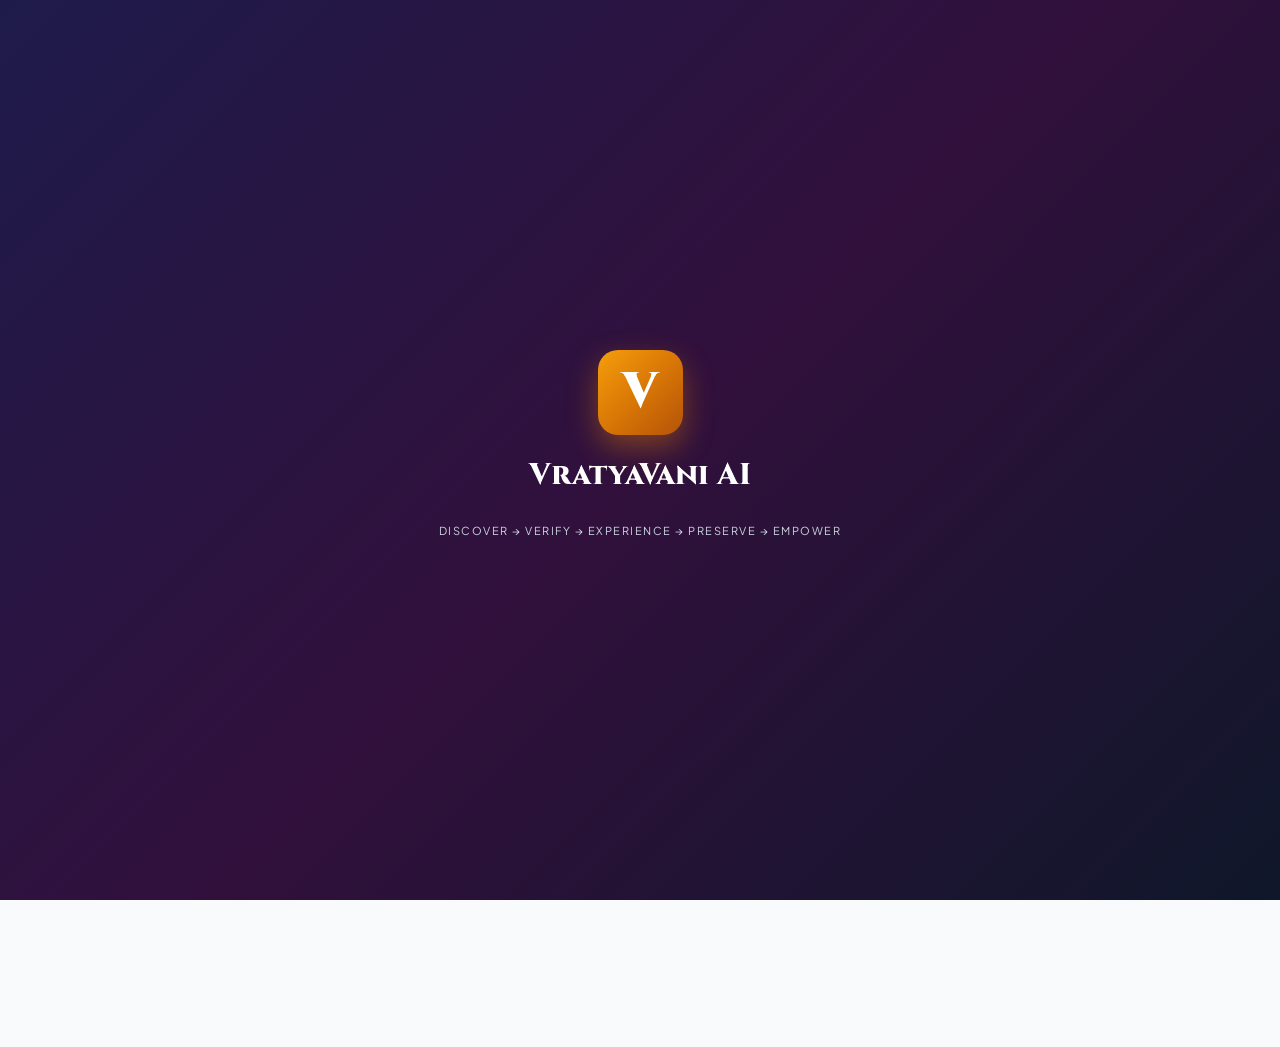
==== index.html @ c72d5047 "Add files via upload" ====
<!DOCTYPE html>
<html lang="hi">
<head>
  <meta charset="UTF-8" />
  <meta name="viewport" content="width=device-width, initial-scale=1.0, maximum-scale=1.0, user-scalable=no" />
  <meta name="theme-color" content="#1e1b4b" />
  <title>VratyaVani AI | India's Community-Verified Immersive Heritage Network (SIH 26197)</title>
  
  <link rel="manifest" href="manifest.json" />
  <link rel="preconnect" href="https://fonts.googleapis.com">
  <link rel="preconnect" href="https://fonts.gstatic.com">
  <link href="https://fonts.googleapis.com/css2?family=Cinzel:wght@600;700;800;900&family=Plus+Jakarta+Sans:wght@400;500;600;700&display=swap" rel="stylesheet">
  <link rel="stylesheet" href="https://unpkg.com/leaflet@1.9.4/dist/leaflet.css" />
  <link rel="stylesheet" href="https://cdn.jsdelivr.net/npm/pannellum@2.5.6/build/pannellum.css"/>
  <link rel="stylesheet" href="style.css" />
</head>
<body onload="startAppFlow()">

  <!-- Modern Animated Splash Screen -->
  <div id="splashScreen" style="position: fixed; inset: 0; background: linear-gradient(135deg, #1e1b4b, #31103c, #0f172a); z-index: 99999; display: flex; flex-direction: column; align-items: center; justify-content: center; transition: opacity 0.8s ease, transform 0.8s ease;">
    <div style="position: relative; width: 85px; height: 85px; background: linear-gradient(135deg, #f59e0b, #d97706, #b45309); border-radius: 20px; display: flex; align-items: center; justify-content: center; box-shadow: 0 12px 30px rgba(217, 119, 6, 0.45);">
      <span style="font-size: 50px; font-weight: 900; color: #ffffff; font-family: 'Cinzel', serif;">V</span>
    </div>
    <h1 style="color: #ffffff; font-size: 30px; font-weight: 800; margin-top: 18px; font-family: 'Cinzel', serif;">
      VratyaVani AI
    </h1>
    <p style="color: #cbd5e1; font-size: 11px; letter-spacing: 1.5px; margin-top: 5px; text-transform: uppercase;">
      Discover → Verify → Experience → Preserve → Empower
    </p>
  </div>

  <!-- Territory & Persona Setup Modal -->
  <div id="locationModal" class="modal-backdrop">
    <div class="modal-box modal-box-animated" style="background:#1e1b4b; color:#fff; border:2px solid var(--accent-gold);">
      <div style="display:flex; justify-content:space-between; align-items:center; margin-bottom:4px;">
        <h3 style="font-family:'Cinzel',serif; color:var(--accent-gold); font-size:18px;">VratyaVani Network</h3>
        <span class="close-modal" onclick="closeLocationModal()" style="color:#cbd5e1; font-size:20px; cursor:pointer;">&times;</span>
      </div>
      <p style="font-size:11px; color:#cbd5e1; margin-bottom:12px;">क्षेत्र और अनुभव मोड (Persona Mode) चुनें</p>
      
      <div style="display:flex; flex-direction:column; gap:10px;">
        <div>
          <label style="font-size:11px; font-weight:700; color:#fed7aa;">State (राज्य)</label>
          <select id="selState" style="width:100%; padding:8px; border-radius:6px; background:#0f172a; color:#fff; border:1px solid #475569;" onchange="onStateSelectionChanged(this.value)"></select>
        </div>
        <div>
          <label style="font-size:11px; font-weight:700; color:#fed7aa;">District (ज़िला)</label>
          <input list="districtDatalist" id="selDistrictInput" placeholder="Muzaffarpur, Patna..." style="width:100%; padding:8px; border-radius:6px; background:#0f172a; color:#fff; border:1px solid #475569; font-size:11px;" />
          <datalist id="districtDatalist"></datalist>
        </div>
        <div>
          <label style="font-size:11px; font-weight:700; color:#fed7aa;">AI Story Mode / Persona (अनुभव मोड)</label>
          <select id="selPersona" style="width:100%; padding:8px; border-radius:6px; background:#0f172a; color:#fff; border:1px solid #475569;">
            <option value="tourist" selected>🧳 Tourist Mode (पर्यटक)</option>
            <option value="student">🎓 Student Mode (छात्र)</option>
            <option value="kids">👦 Kids Mode (बाल संस्करण)</option>
            <option value="researcher">📚 Researcher Mode (शोधकर्ता)</option>
            <option value="spiritual">🛕 Spiritual Context (आध्यात्मिक)</option>
          </select>
        </div>
        <div>
          <label style="font-size:11px; font-weight:700; color:#fed7aa;">Dialect / Language (बोली)</label>
          <select id="selLang" style="width:100%; padding:8px; border-radius:6px; background:#0f172a; color:#fff; border:1px solid #475569;">
            <option value="hi-IN" selected>हिंदी (Hindi)</option>
            <option value="en-IN">English</option>
            <option value="bho-IN">भोजपुरी (Bhojpuri)</option>
            <option value="mai-IN">मैथिली (Maithili)</option>
            <option value="pa-IN">ਪੰਜਾਬੀ (Punjabi)</option>
          </select>
        </div>
        <button type="button" onclick="confirmLocationSelection()" style="margin-top:6px; padding:10px; background:var(--accent-gold); color:#000; border:none; border-radius:6px; font-weight:800; font-size:13px; cursor:pointer;">
          Explore Verified Network ➔
        </button>
      </div>
    </div>
  </div>

  <!-- Navbar -->
  <header class="navbar">
    <div class="nav-brand">
      <div class="brand-logo-img">V</div>
      <div class="brand-text">
        <h1>VratyaVani <span>AI</span></h1>
        <p>Community-Verified Heritage Network</p>
      </div>
    </div>
    <div class="nav-controls">
      <button type="button" class="btn-reselect" onclick="openLocationModalDirect()">
        📍 <span id="navDistrictLabel">MUZAFFARPUR</span> • <span id="navLangLabel">HI</span>
      </button>
      <span id="networkStatusBadge" class="network-badge online">● Firebase Cloud Sync</span>
    </div>
  </header>

  <!-- Hero Banner -->
  <section class="hero-banner">
    <h2 id="heroTagline">पुरखों की थाती, डिजिटल वाणी की पाती</h2>
    <p id="heroSubTagline">India's Community-Verified Immersive Heritage & Preservation Network</p>
    <div class="hero-badges">
      <span>🛡️ Trust Engine</span>
      <span>🚨 Risk Radar</span>
      <span>🏛️ Heritage Clusters</span>
      <span>🛍️ Artisan Livelihood</span>
    </div>
    <div style="margin-top: 12px; display:flex; justify-content:center; gap:8px; flex-wrap:wrap;">
      <button type="button" onclick="openCitizenModal()" style="background:var(--accent-gold); color:#000; border:none; padding:7px 14px; border-radius:20px; font-weight:800; font-size:11px; cursor:pointer;">
        ➕ Submit Upcoming Heritage
      </button>
      <button type="button" onclick="openPassportModal()" style="background:#38bdf8; color:#000; border:none; padding:7px 14px; border-radius:20px; font-weight:800; font-size:11px; cursor:pointer;">
        🎨 Heritage Passport
      </button>
    </div>
  </section>

  <!-- Main Feed -->
  <main class="view-container" id="homeView">
    <div id="cardsGrid" class="cards-grid"></div>

    <div class="voice-console">
      <div class="console-title">
        <span id="audioConsoleTitle">🎙️ Multilingual AI Story Mode</span>
        <select id="langSelect" onchange="onConsoleLangChange(this.value)">
          <option value="hi-IN" selected>हिंदी (Hindi)</option>
          <option value="en-IN">English</option>
          <option value="bho-IN">भोजपुरी (Bhojpuri)</option>
          <option value="mai-IN">मैथिली (Maithili)</option>
          <option value="pa-IN">ਪੰਜਾਬੀ (Punjabi)</option>
        </select>
      </div>
      <div class="audio-now-playing" id="nowPlayingText">इतिहास या जीवंत संस्कृति सुनकर अनुभव करें...</div>
      <div class="audio-controls">
        <button type="button" id="playAudioBtn" onclick="togglePlayVoice()" disabled>▶ Play Narrative</button>
        <button type="button" onclick="showQrModal()">📲 Spot QR Guide</button>
      </div>
    </div>
  </main>

  <!-- Map View with Clusters -->
  <main class="view-container" id="mapView">
    <div class="map-header">
      <h3 id="mapSectionTitle">📍 Living Heritage Clusters & Circuit Map</h3>
      <span id="currentDistrictBadge">MUZAFFARPUR</span>
    </div>
    <div id="map"></div>
  </main>

  <!-- 360 Panorama Modal -->
  <div id="panoramaModal" class="modal-backdrop" onclick="if(event.target === this) closePanoramaModal()">
    <div class="modal-box modal-box-animated" style="background:#0f172a; color:#fff; max-width:750px;">
      <div style="display:flex; justify-content:space-between; align-items:center;">
        <h3 id="panoTitle" style="color:var(--accent-gold); font-size:16px;">WebXR 360° Immersive Tour</h3>
        <span class="close-modal" onclick="closePanoramaModal()" style="cursor:pointer; font-size:22px;">&times;</span>
      </div>
      <div id="panoramaContainer" style="width:100%; height:360px; border-radius:10px; margin-top:10px;"></div>
    </div>
  </div>

  <!-- Upcoming Heritage Submission Modal -->
  <div id="citizenModal" class="modal-backdrop" onclick="if(event.target === this) closeCitizenModal()">
    <div class="modal-box modal-box-animated" onclick="event.stopPropagation()" style="text-align:left; max-width:480px; background:#fff; color:#000;">
      <div style="display:flex; justify-content:space-between; align-items:center; margin-bottom:6px;">
        <h3 style="font-family:'Cinzel',serif; color:var(--primary-deep); font-size:16px;">🏛️ Submit Upcoming Heritage</h3>
        <span class="close-modal" onclick="closeCitizenModal()" style="cursor:pointer; font-size:22px;">&times;</span>
      </div>
      <p style="font-size:11px; color:#64748b; margin-bottom:10px;">Processed through VratyaVani Trust Engine (AI Validation & Metadata Check).</p>

      <form id="citizenForm" onsubmit="handleCitizenSubmit(event); return false;">
        <div style="display:flex; flex-direction:column; gap:8px;">
          <div>
            <label style="font-size:10px; font-weight:700;">District (ज़िला)</label>
            <input type="text" id="citDistrict" placeholder="Muzaffarpur" required style="width:100%; padding:7px; border:1px solid #cbd5e1; border-radius:5px; font-size:11px;" />
          </div>
          <div>
            <label style="font-size:10px; font-weight:700;">Village / Cluster Area</label>
            <input type="text" id="citVillage" placeholder="Purani Bazar" required style="width:100%; padding:7px; border:1px solid #cbd5e1; border-radius:5px; font-size:11px;" />
          </div>
          <div>
            <label style="font-size:10px; font-weight:700;">Heritage Name / Shrine</label>
            <input type="text" id="citTitle" placeholder="Durga Mandir" required style="width:100%; padding:7px; border:1px solid #cbd5e1; border-radius:5px; font-size:11px;" />
          </div>
          <div>
            <label style="font-size:10px; font-weight:700;">Living Culture / Ritual</label>
            <input type="text" id="citRitual" placeholder="Aarti & Annual Folk Tradition" required style="width:100%; padding:7px; border:1px solid #cbd5e1; border-radius:5px; font-size:11px;" />
          </div>
          <div>
            <label style="font-size:10px; font-weight:700;">Evidence Photo (Metadata Checked)</label>
            <input type="file" id="citPhotoInput" accept="image/*" onchange="previewCitizenImage(event)" style="width:100%; font-size:11px; margin-top:3px;" />
            <div id="citImagePreviewBox" style="display:none; margin-top:6px; text-align:center;">
              <img id="citPreviewImg" src="" style="max-height:100px; border-radius:5px;" />
            </div>
          </div>
          <div>
            <label style="font-size:10px; font-weight:700;">GPS Coordinates</label>
            <input type="text" id="citCoords" required value="26.1245, 85.3902" style="width:100%; padding:6px; border:1px solid #cbd5e1; border-radius:5px; font-size:11px;" />
          </div>
          <div>
            <label style="font-size:10px; font-weight:700;">Oral Narrative / Story</label>
            <textarea id="citStory" rows="2" required placeholder="Historical oral account..." style="width:100%; padding:7px; border:1px solid #cbd5e1; border-radius:5px; font-size:11px;"></textarea>
          </div>
          <button type="submit" style="margin-top:4px; padding:9px; background:var(--primary-deep); color:#fff; border:none; border-radius:6px; font-weight:700; font-size:12px; cursor:pointer;">
            Submit to Trust Engine
          </button>
        </div>
      </form>
    </div>
  </div>

  <!-- Heritage Passport Modal -->
  <div id="passportModal" class="modal-backdrop" onclick="if(event.target === this) closePassportModal()">
    <div class="modal-box modal-box-animated" onclick="event.stopPropagation()" style="text-align:center; max-width:400px; background:linear-gradient(135deg, #1e1b4b, #31103c); color:#fff;">
      <span class="close-modal" onclick="closePassportModal()" style="color:#fff; cursor:pointer; font-size:22px;">&times;</span>
      <h3 style="font-family:'Cinzel',serif; color:var(--accent-gold); font-size:18px;">🛂 MY HERITAGE PASSPORT</h3>
      <p style="font-size:11px; color:#cbd5e1; margin-bottom:15px;">Digital Explorer & Preservation Record</p>
      
      <div style="display:grid; grid-template-columns:1fr 1fr; gap:10px; margin-bottom:15px;">
        <div style="background:rgba(255,255,255,0.08); padding:10px; border-radius:8px;">
          <h4 style="font-size:20px; color:var(--accent-gold);">7</h4>
          <p style="font-size:10px; color:#cbd5e1;">Sites Explored</p>
        </div>
        <div style="background:rgba(255,255,255,0.08); padding:10px; border-radius:8px;">
          <h4 style="font-size:20px; color:#38bdf8;">4</h4>
          <p style="font-size:10px; color:#cbd5e1;">Traditions Heard</p>
        </div>
      </div>
      <div style="text-align:left; font-size:11px; background:rgba(0,0,0,0.3); padding:10px; border-radius:8px;">
        <p>🏆 <strong>Badges Earned:</strong></p>
        <p style="color:#fcd34d; margin-top:4px;">🏛️ Heritage Explorer • 🎨 Craft Discoverer • 🛡️ Trust Contributor</p>
      </div>
    </div>
  </div>

  <!-- Mobile Bottom Navigation Bar -->
  <nav class="bottom-app-bar">
    <div class="bottom-nav-item active" id="btnNavHome" onclick="switchMobileTab('home')">
      <span class="icon">🏛️</span><span>Home</span>
    </div>
    <div class="bottom-nav-item" id="btnNavMap" onclick="switchMobileTab('map')">
      <span class="icon">📍</span><span>Clusters</span>
    </div>
    <div class="bottom-nav-item" onclick="openLocationModalDirect()">
      <span class="icon">🌐</span><span>Territory</span>
    </div>
    <div class="bottom-nav-item" onclick="openLoginModal()">
      <span class="icon">⚙️</span><span>Admin</span>
    </div>
  </nav>

  <!-- Admin Login Modal -->
  <div id="loginModal" class="modal-backdrop" onclick="if(event.target === this) closeLoginModal()">
    <div class="modal-box" onclick="event.stopPropagation()" style="text-align: left; background:#fff; color:#000;">
      <span class="close-modal" onclick="closeLoginModal()" style="cursor:pointer; font-size:22px;">&times;</span>
      <h3 style="font-family:'Cinzel',serif; color:var(--primary-deep); margin-bottom: 4px;">Trust Engine Curation Gate</h3>
      <form id="adminLoginForm" onsubmit="handleAdminLogin(event); return false;">
        <div style="display:flex; flex-direction:column; gap:10px;">
          <div>
            <label style="font-size:11px; font-weight:700;">Admin ID</label>
            <input type="text" id="adminUserId" placeholder="admin" required style="width:100%; padding:8px; border:1px solid #cbd5e1; border-radius:6px;" />
          </div>
          <div>
            <label style="font-size:11px; font-weight:700;">Password</label>
            <input type="password" id="adminPassword" placeholder="Admin@2026" required style="width:100%; padding:8px; border:1px solid #cbd5e1; border-radius:6px;" />
          </div>
          <button type="submit" style="margin-top:6px; padding:10px; background:var(--primary-deep); color:#fff; border:none; border-radius:6px; font-weight:700; cursor:pointer;">
            Access Curation Desk
          </button>
        </div>
      </form>
    </div>
  </div>

  <!-- Admin Approval Desk -->
  <div id="adminPanelModal" class="modal-backdrop" onclick="if(event.target === this) closeAdminPanelModal()">
    <div class="modal-box" onclick="event.stopPropagation()" style="text-align: left; max-width: 650px; background:#fff; color:#000;">
      <div style="display:flex; justify-content:space-between; align-items:center; border-bottom:1px solid #cbd5e1; padding-bottom:8px; margin-bottom:12px;">
        <h3 style="font-family:'Cinzel',serif; color:var(--primary-deep); margin:0;">🛡️ VratyaVani Trust & Curation Desk</h3>
        <button type="button" onclick="logoutAdmin()" style="background:#fee2e2; color:#991b1b; border:none; padding:4px 8px; border-radius:4px; font-weight:bold; cursor:pointer;">Logout</button>
      </div>

      <h4 style="font-size:12px; color:#c2410c; margin-bottom:6px;">📥 Pending Community Submissions (Trust Engine Queue)</h4>
      <div style="max-height:180px; overflow-y:auto; border:1px solid #cbd5e1; border-radius:6px; margin-bottom:15px;">
        <table style="width:100%; border-collapse:collapse; font-size:11px;">
          <thead>
            <tr style="background:#fef2f2; text-align:left;">
              <th style="padding:6px; border:1px solid #e2e8f0;">Title</th>
              <th style="padding:6px; border:1px solid #e2e8f0;">District</th>
              <th style="padding:6px; border:1px solid #e2e8f0;">AI Validation</th>
              <th style="padding:6px; border:1px solid #e2e8f0;">Action</th>
            </tr>
          </thead>
          <tbody id="pendingCitizenTableBody">
            <tr><td colspan="4" style="padding:8px; text-align:center; color:#64748b;">No pending submissions.</td></tr>
          </tbody>
        </table>
      </div>
    </div>
  </div>

  <script src="https://unpkg.com/leaflet@1.9.4/dist/leaflet.js"></script>
  <script src="https://cdn.jsdelivr.net/npm/pannellum@2.5.6/build/pannellum.js"></script>
  <script src="data.js"></script>
  <script type="module" src="app.js"></script>
</body>
</html>
---- style.css ----
:root {
  --primary-deep: #1e1b4b;
  --accent-gold: #d97706;
  --accent-terracotta: #c2410c;
  --bg-sand: #f8fafc;
  --card-bg: #ffffff;
  --text-main: #0f172a;
  --text-muted: #64748b;
  --border-color: #e2e8f0;
}

html, body {
  width: 100%;
  max-width: 100vw;
  overflow-x: hidden;
  margin: 0;
  padding: 0;
  box-sizing: border-box;
}

*, *:before, *:after { box-sizing: inherit; }

body {
  font-family: 'Plus Jakarta Sans', sans-serif;
  background-color: var(--bg-sand);
  color: var(--text-main);
  line-height: 1.5;
  padding-bottom: 65px;
}

/* Splash Screen & Cinematic Intro */
#splashScreen {
  position: fixed;
  top: 0; left: 0;
  width: 100%; height: 100%;
  background: radial-gradient(circle at center, #2e1065, #0f172a);
  z-index: 10000;
  display: flex;
  flex-direction: column;
  justify-content: center;
  align-items: center;
  color: #fff;
  transition: all 0.7s cubic-bezier(0.4, 0, 0.2, 1);
}

.splash-logo-anim {
  width: 80px;
  height: 80px;
  border-radius: 22px;
  background: linear-gradient(135deg, #d97706, #c2410c);
  display: flex;
  align-items: center;
  justify-content: center;
  font-size: 40px;
  box-shadow: 0 0 35px rgba(217, 119, 6, 0.7);
  animation: logoIntro 1.2s ease-out forwards;
}

.splash-title-anim {
  font-family: 'Cinzel', serif;
  font-size: 26px;
  margin-top: 18px;
  letter-spacing: 2px;
  animation: textFadeUp 1s ease-out 0.3s backwards;
}

.splash-sub-anim {
  font-size: 11px;
  color: #fed7aa;
  letter-spacing: 2px;
  text-transform: uppercase;
  animation: textFadeUp 1s ease-out 0.5s backwards;
}

@keyframes logoIntro {
  0% { transform: scale(0.4) rotate(-15deg); opacity: 0; }
  70% { transform: scale(1.1) rotate(5deg); opacity: 1; }
  100% { transform: scale(1) rotate(0deg); opacity: 1; }
}

@keyframes textFadeUp {
  0% { transform: translateY(18px); opacity: 0; }
  100% { transform: translateY(0); opacity: 1; }
}

.modal-box-animated {
  animation: modalPop 0.4s cubic-bezier(0.16, 1, 0.3, 1) forwards;
}

@keyframes modalPop {
  0% { transform: scale(0.85); opacity: 0; }
  100% { transform: scale(1); opacity: 1; }
}

/* Navbar */
.navbar {
  display: flex;
  justify-content: space-between;
  align-items: center;
  padding: 8px 12px;
  background-color: var(--primary-deep);
  color: #fff;
  border-bottom: 3px solid var(--accent-gold);
  position: sticky;
  top: 0;
  z-index: 1000;
  width: 100%;
}

.nav-brand {
  display: flex;
  align-items: center;
  gap: 8px;
}

.brand-logo-img {
  width: 32px; height: 32px;
  border-radius: 8px;
  background: var(--accent-gold);
  display: flex;
  align-items: center;
  justify-content: center;
  font-weight: 800;
  font-size: 16px;
  color: #000;
}

.brand-text h1 {
  font-family: 'Cinzel', serif;
  font-size: 16px;
}
.brand-text h1 span { color: var(--accent-gold); }
.brand-text p {
  font-size: 8px;
  color: #cbd5e1;
  letter-spacing: 0.5px;
  text-transform: uppercase;
}

.nav-controls {
  display: flex;
  align-items: center;
  gap: 6px;
}

.btn-reselect {
  background: rgba(217, 119, 6, 0.18);
  color: var(--accent-gold);
  border: 1px solid var(--accent-gold);
  padding: 4px 8px;
  border-radius: 6px;
  font-size: 11px;
  font-weight: 700;
  cursor: pointer;
  white-space: nowrap;
}

.network-badge {
  font-size: 9px;
  font-weight: 700;
  padding: 3px 6px;
  border-radius: 20px;
}
.network-badge.online { background: #dcfce7; color: #15803d; }
.network-badge.offline { background: #fee2e2; color: #b91c1c; }

/* Hero Banner */
.hero-banner {
  background: linear-gradient(135deg, rgba(30, 27, 75, 0.96), rgba(194, 65, 12, 0.88)), url('https://images.unsplash.com/photo-1600100397608-f010e42e4e13?auto=format&fit=crop&w=1200&q=80') center/cover;
  color: #fff;
  padding: 18px 14px;
  text-align: center;
  width: 100%;
}
.hero-banner h2 { font-family: 'Cinzel', serif; font-size: 20px; margin-bottom: 4px; }
.hero-banner p { font-size: 11px; color: #fed7aa; }
.hero-badges {
  display: flex;
  justify-content: center;
  gap: 6px;
  margin-top: 8px;
  flex-wrap: wrap;
}
.hero-badges span {
  background: rgba(255, 255, 255, 0.14);
  backdrop-filter: blur(4px);
  padding: 2px 8px;
  border-radius: 16px;
  font-size: 9px;
}

/* App View Containers */
.view-container {
  width: 100%;
  max-width: 1100px;
  margin: 0 auto;
  padding: 12px;
}

/* State Cultural Background Wallpaper */
#homeView {
  position: relative;
  min-height: 80vh;
  border-radius: 14px;
  overflow: hidden;
}

#homeView::before {
  content: "";
  position: fixed;
  top: 0; left: 0; right: 0; bottom: 0;
  background-size: cover;
  background-position: center;
  background-repeat: no-repeat;
  opacity: 0.08;
  pointer-events: none;
  z-index: 0;
  transition: background-image 0.8s ease-in-out;
}

.cards-grid, .voice-console {
  position: relative;
  z-index: 1;
}

.cards-grid {
  display: grid;
  grid-template-columns: 1fr;
  gap: 14px;
}
@media (min-width: 640px) {
  .cards-grid { grid-template-columns: repeat(auto-fill, minmax(280px, 1fr)); }
}

/* Unified Card Styling */
.unified-card {
  background: #ffffff;
  border-radius: 12px;
  overflow: hidden;
  border: 1px solid var(--border-color);
  box-shadow: 0 3px 10px rgba(0,0,0,0.04);
  display: flex;
  flex-direction: column;
}

.card-image-wrap {
  position: relative;
  width: 100%;
  height: 200px;
}
.heritage-card-img {
  width: 100%;
  height: 100%;
  object-fit: cover;
  background-color: #cbd5e1;
}
.btn-view360-badge {
  position: absolute;
  top: 10px; right: 10px;
  background: rgba(15, 23, 42, 0.88);
  color: var(--accent-gold);
  border: 1px solid var(--accent-gold);
  padding: 4px 10px;
  border-radius: 20px;
  font-size: 11px;
  font-weight: 800;
  text-decoration: none;
  backdrop-filter: blur(4px);
  display: inline-flex;
  align-items: center;
  gap: 4px;
  box-shadow: 0 2px 8px rgba(0,0,0,0.3);
}

.card-dual-content {
  padding: 14px;
  display: flex;
  flex-direction: column;
  gap: 8px;
}

.heritage-block {
  border-left: 3px solid var(--primary-deep);
  padding-left: 10px;
  font-size: 12px;
  color: #334155;
}
.culture-block {
  border-left: 3px solid #c026d3;
  background: #fdf4ff;
  padding: 8px 10px;
  border-radius: 0 6px 6px 0;
  font-size: 11px;
  color: #701a75;
  line-height: 1.4;
}

.risk-badge {
  font-size: 9px;
  font-weight: 800;
  padding: 2px 6px;
  border-radius: 4px;
  text-transform: uppercase;
}
.risk-high { background: #fee2e2; color: #991b1b; border: 1px solid #f87171; }
.risk-mod { background: #fef3c7; color: #92400e; border: 1px solid #fde047; }

.dual-audio-btns {
  display: grid;
  grid-template-columns: 1fr 1fr;
  gap: 6px;
  margin-top: 4px;
}
.btn-audio-pill {
  padding: 6px 8px;
  border-radius: 6px;
  font-size: 11px;
  font-weight: 700;
  cursor: pointer;
  border: none;
  display: inline-flex;
  align-items: center;
  justify-content: center;
  gap: 4px;
}
.btn-audio-hist { background: #fef3c7; color: #92400e; }
.btn-audio-cult { background: #fae8ff; color: #86198f; }

.card-actions { display: flex; gap: 6px; }
.btn-sm {
  flex: 1;
  padding: 8px 6px;
  border-radius: 6px;
  font-size: 11px;
  font-weight: 700;
  cursor: pointer;
  text-align: center;
  border: none;
  text-decoration: none;
  display: inline-flex;
  align-items: center;
  justify-content: center;
  gap: 4px;
}
.btn-locate { background: #e0e7ff; color: #3730a3; }
.btn-artisan-wa { background: #dcfce7; color: #166534; }

/* Map View */
#mapView { display: none; }
.map-header {
  display: flex;
  justify-content: space-between;
  align-items: center;
  margin-bottom: 8px;
}
.map-header h3 { font-size: 14px; font-weight: 700; }
#currentDistrictBadge {
  background: var(--accent-terracotta);
  color: #fff;
  font-size: 10px;
  padding: 3px 8px;
  border-radius: 4px;
}

#map {
  width: 100%;
  height: 380px;
  border-radius: 12px;
  border: 1px solid var(--border-color);
  background: #e2e8f0;
}

.btn-gmaps-direct {
  display: block;
  margin-top: 10px;
  background: #1e1b4b;
  color: #fff;
  text-align: center;
  padding: 10px;
  border-radius: 8px;
  text-decoration: none;
  font-weight: 700;
  font-size: 12px;
  border: 1px solid var(--accent-gold);
}

/* Audio Console */
.voice-console {
  background: #ffffff;
  border-radius: 12px;
  padding: 12px;
  border: 1px solid var(--border-color);
  box-shadow: 0 4px 12px rgba(0,0,0,0.04);
  margin-top: 12px;
}
.console-title {
  display: flex;
  justify-content: space-between;
  align-items: center;
  margin-bottom: 8px;
}
.console-title span { font-weight: 700; font-size: 12px; }
.console-title select {
  font-size: 10px;
  padding: 3px 6px;
  border-radius: 4px;
  border: 1px solid var(--border-color);
}
.audio-now-playing {
  background: #f8fafc;
  border: 1px dashed var(--border-color);
  border-radius: 6px;
  padding: 8px;
  font-size: 11px;
  color: var(--text-muted);
  min-height: 44px;
  margin-bottom: 8px;
}
.audio-controls { display: flex; gap: 6px; }
.audio-controls button {
  flex: 1;
  padding: 8px;
  border-radius: 6px;
  border: none;
  font-size: 11px;
  font-weight: 700;
  cursor: pointer;
}
#playAudioBtn { background: var(--accent-gold); color: #000; }
#playAudioBtn:disabled { background: #e2e8f0; color: #94a3b8; cursor: not-allowed; }
#qrGuideBtn { background: #f1f5f9; color: var(--text-main); border: 1px solid var(--border-color); }

/* Bottom Nav Bar */
.bottom-app-bar {
  position: fixed;
  bottom: 0; left: 0;
  width: 100%;
  height: 54px;
  background: var(--primary-deep);
  border-top: 2px solid var(--accent-gold);
  z-index: 5000;
  display: flex;
  justify-content: space-around;
  align-items: center;
}
.bottom-nav-item {
  color: #cbd5e1;
  text-decoration: none;
  font-size: 10px;
  font-weight: 600;
  display: flex;
  flex-direction: column;
  align-items: center;
  gap: 2px;
  cursor: pointer;
  flex: 1;
}
.bottom-nav-item.active { color: var(--accent-gold); }
.bottom-nav-item span.icon { font-size: 16px; }

/* Modals */
.modal-backdrop {
  display: none;
  position: fixed;
  top: 0; left: 0; width: 100%; height: 100%;
  background: rgba(0,0,0,0.75);
  backdrop-filter: blur(5px);
  justify-content: center;
  align-items: center;
  z-index: 9000;
  padding: 14px;
}
.modal-box {
  background: #fff;
  padding: 18px;
  border-radius: 14px;
  width: 100%;
  max-width: 440px;
  position: relative;
  max-height: 90vh;
  overflow-y: auto;
}
.close-modal {
  position: absolute;
  top: 8px; right: 12px;
  font-size: 22px;
  cursor: pointer;
}

.footer {
  text-align: center;
  padding: 12px;
  font-size: 10px;
  color: var(--text-muted);
  border-top: 1px solid var(--border-color);
  margin-top: 14px;
}
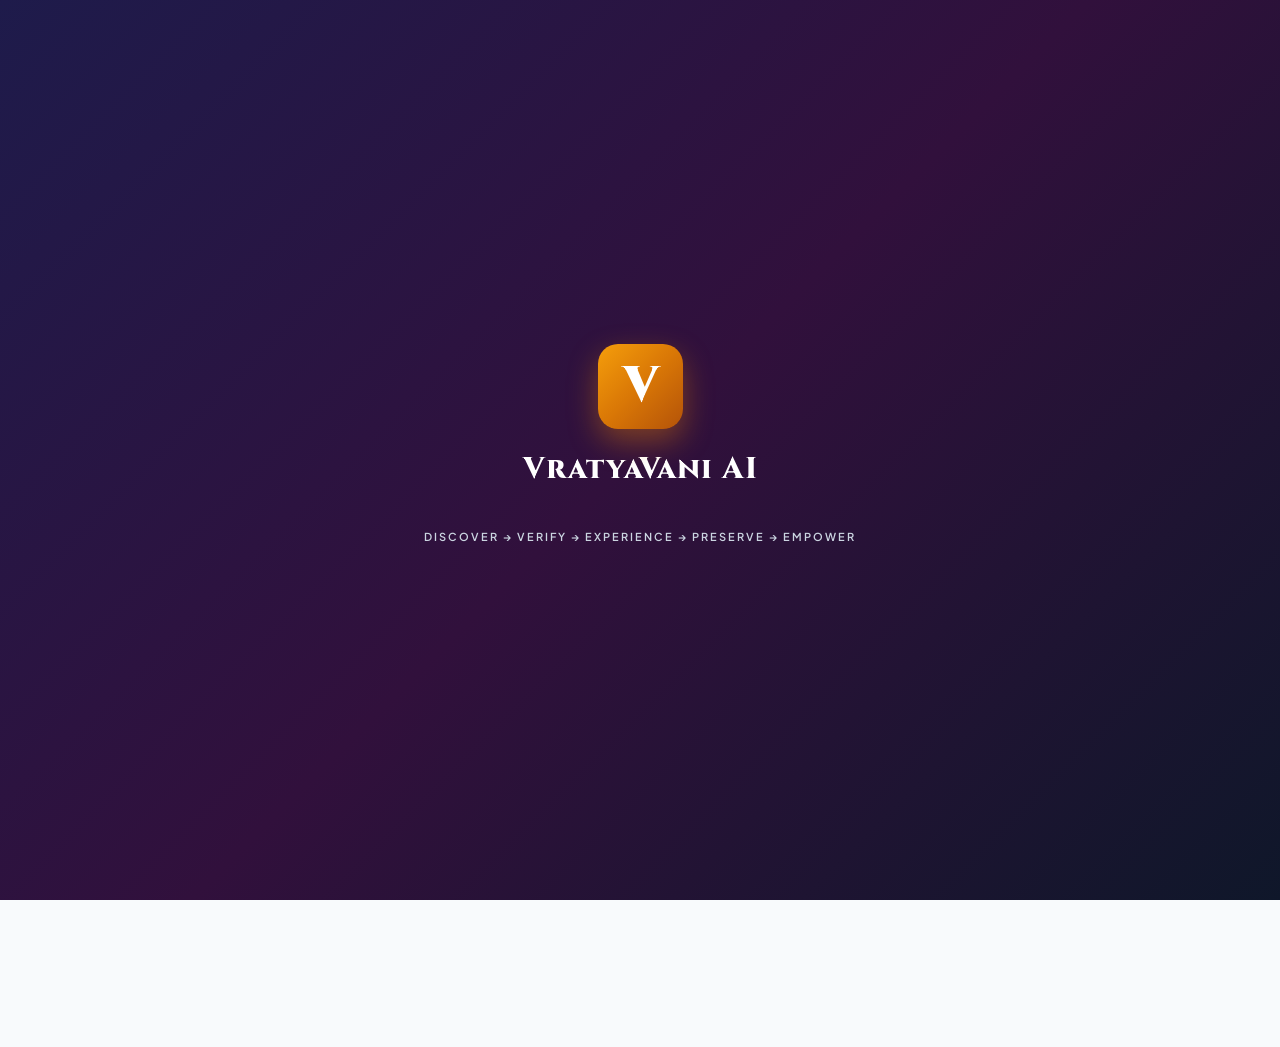
==== commit ead72960: "Add files via upload" ====
--- a/index.html
+++ b/index.html
@@ -16,27 +16,37 @@
 </head>
 <body onload="startAppFlow()">
 
-  <!-- Modern Animated Splash Screen -->
+  <!-- Premium Animated Splash Screen -->
   <div id="splashScreen" style="position: fixed; inset: 0; background: linear-gradient(135deg, #1e1b4b, #31103c, #0f172a); z-index: 99999; display: flex; flex-direction: column; align-items: center; justify-content: center; transition: opacity 0.8s ease, transform 0.8s ease;">
-    <div style="position: relative; width: 85px; height: 85px; background: linear-gradient(135deg, #f59e0b, #d97706, #b45309); border-radius: 20px; display: flex; align-items: center; justify-content: center; box-shadow: 0 12px 30px rgba(217, 119, 6, 0.45);">
-      <span style="font-size: 50px; font-weight: 900; color: #ffffff; font-family: 'Cinzel', serif;">V</span>
-    </div>
-    <h1 style="color: #ffffff; font-size: 30px; font-weight: 800; margin-top: 18px; font-family: 'Cinzel', serif;">
+    <div style="position: relative; width: 85px; height: 85px; background: linear-gradient(135deg, #f59e0b, #d97706, #b45309); border-radius: 20px; display: flex; align-items: center; justify-content: center; box-shadow: 0 12px 30px rgba(217, 119, 6, 0.45); animation: pulseLogo 2s infinite ease-in-out;">
+      <span style="font-size: 50px; font-weight: 900; color: #ffffff; font-family: 'Cinzel', serif; letter-spacing: -2px;">V</span>
+    </div>
+    <h1 style="color: #ffffff; font-size: 30px; font-weight: 800; margin-top: 18px; font-family: 'Cinzel', serif; letter-spacing: 1px;">
       VratyaVani AI
     </h1>
-    <p style="color: #cbd5e1; font-size: 11px; letter-spacing: 1.5px; margin-top: 5px; text-transform: uppercase;">
-      Discover → Verify → Experience → Preserve → Empower
-    </p>
-  </div>
-
-  <!-- Territory & Persona Setup Modal -->
+    <div style="margin-top: 6px; overflow: hidden; white-space: nowrap;">
+      <p style="color: #cbd5e1; font-size: 11px; font-weight: 600; letter-spacing: 2px; text-transform: uppercase;">
+        Discover → Verify → Experience → Preserve → Empower
+      </p>
+    </div>
+  </div>
+
+  <style>
+    @keyframes pulseLogo {
+      0% { transform: scale(1); box-shadow: 0 0 0 0 rgba(245, 158, 11, 0.4); }
+      70% { transform: scale(1.06); box-shadow: 0 0 0 15px rgba(245, 158, 11, 0); }
+      100% { transform: scale(1); box-shadow: 0 0 0 0 rgba(245, 158, 11, 0); }
+    }
+  </style>
+
+  <!-- Territory & Dialect Setup Modal -->
   <div id="locationModal" class="modal-backdrop">
     <div class="modal-box modal-box-animated" style="background:#1e1b4b; color:#fff; border:2px solid var(--accent-gold);">
       <div style="display:flex; justify-content:space-between; align-items:center; margin-bottom:4px;">
         <h3 style="font-family:'Cinzel',serif; color:var(--accent-gold); font-size:18px;">VratyaVani Network</h3>
         <span class="close-modal" onclick="closeLocationModal()" style="color:#cbd5e1; font-size:20px; cursor:pointer;">&times;</span>
       </div>
-      <p style="font-size:11px; color:#cbd5e1; margin-bottom:12px;">क्षेत्र और अनुभव मोड (Persona Mode) चुनें</p>
+      <p style="font-size:11px; color:#cbd5e1; margin-bottom:12px;">राज्य, ज़िला और अपनी स्थानीय बोली चुनें</p>
       
       <div style="display:flex; flex-direction:column; gap:10px;">
         <div>
@@ -49,17 +59,7 @@
           <datalist id="districtDatalist"></datalist>
         </div>
         <div>
-          <label style="font-size:11px; font-weight:700; color:#fed7aa;">AI Story Mode / Persona (अनुभव मोड)</label>
-          <select id="selPersona" style="width:100%; padding:8px; border-radius:6px; background:#0f172a; color:#fff; border:1px solid #475569;">
-            <option value="tourist" selected>🧳 Tourist Mode (पर्यटक)</option>
-            <option value="student">🎓 Student Mode (छात्र)</option>
-            <option value="kids">👦 Kids Mode (बाल संस्करण)</option>
-            <option value="researcher">📚 Researcher Mode (शोधकर्ता)</option>
-            <option value="spiritual">🛕 Spiritual Context (आध्यात्मिक)</option>
-          </select>
-        </div>
-        <div>
-          <label style="font-size:11px; font-weight:700; color:#fed7aa;">Dialect / Language (बोली)</label>
+          <label style="font-size:11px; font-weight:700; color:#fed7aa;">AI Voice Guide Dialect (भाषा / बोली)</label>
           <select id="selLang" style="width:100%; padding:8px; border-radius:6px; background:#0f172a; color:#fff; border:1px solid #475569;">
             <option value="hi-IN" selected>हिंदी (Hindi)</option>
             <option value="en-IN">English</option>
@@ -88,7 +88,7 @@
       <button type="button" class="btn-reselect" onclick="openLocationModalDirect()">
         📍 <span id="navDistrictLabel">MUZAFFARPUR</span> • <span id="navLangLabel">HI</span>
       </button>
-      <span id="networkStatusBadge" class="network-badge online">● Firebase Cloud Sync</span>
+      <span id="networkStatusBadge" class="network-badge online">● Vihaan-Purkha Sync</span>
     </div>
   </header>
 
@@ -99,7 +99,7 @@
     <div class="hero-badges">
       <span>🛡️ Trust Engine</span>
       <span>🚨 Risk Radar</span>
-      <span>🏛️ Heritage Clusters</span>
+      <span>🗳️ Community Poll Signals</span>
       <span>🛍️ Artisan Livelihood</span>
     </div>
     <div style="margin-top: 12px; display:flex; justify-content:center; gap:8px; flex-wrap:wrap;">
@@ -118,7 +118,7 @@
 
     <div class="voice-console">
       <div class="console-title">
-        <span id="audioConsoleTitle">🎙️ Multilingual AI Story Mode</span>
+        <span id="audioConsoleTitle">🎙️ Multilingual AI Voice Guide</span>
         <select id="langSelect" onchange="onConsoleLangChange(this.value)">
           <option value="hi-IN" selected>हिंदी (Hindi)</option>
           <option value="en-IN">English</option>
@@ -127,7 +127,7 @@
           <option value="pa-IN">ਪੰਜਾਬੀ (Punjabi)</option>
         </select>
       </div>
-      <div class="audio-now-playing" id="nowPlayingText">इतिहास या जीवंत संस्कृति सुनकर अनुभव करें...</div>
+      <div class="audio-now-playing" id="nowPlayingText">इतिहास या जीवंत संस्कृति चुनकर अपनी बोली में सुनें...</div>
       <div class="audio-controls">
         <button type="button" id="playAudioBtn" onclick="togglePlayVoice()" disabled>▶ Play Narrative</button>
         <button type="button" onclick="showQrModal()">📲 Spot QR Guide</button>
@@ -135,13 +135,16 @@
     </div>
   </main>
 
-  <!-- Map View with Clusters -->
+  <!-- Map View -->
   <main class="view-container" id="mapView">
     <div class="map-header">
       <h3 id="mapSectionTitle">📍 Living Heritage Clusters & Circuit Map</h3>
       <span id="currentDistrictBadge">MUZAFFARPUR</span>
     </div>
     <div id="map"></div>
+    <a id="btnDirectGoogleMaps" href="https://maps.google.com" target="_blank" class="btn-gmaps-direct" style="display:block; text-align:center; background:#1e1b4b; color:#fff; padding:10px; border-radius:8px; margin-top:10px; font-weight:bold; text-decoration:none;">
+      🗺️ Open in Google Maps (Live Navigation)
+    </a>
   </main>
 
   <!-- 360 Panorama Modal -->
@@ -162,7 +165,7 @@
         <h3 style="font-family:'Cinzel',serif; color:var(--primary-deep); font-size:16px;">🏛️ Submit Upcoming Heritage</h3>
         <span class="close-modal" onclick="closeCitizenModal()" style="cursor:pointer; font-size:22px;">&times;</span>
       </div>
-      <p style="font-size:11px; color:#64748b; margin-bottom:10px;">Processed through VratyaVani Trust Engine (AI Validation & Metadata Check).</p>
+      <p style="font-size:11px; color:#64748b; margin-bottom:10px;">Submitted to VratyaVani Trust Engine (Cross-device verified via Cloud).</p>
 
       <form id="citizenForm" onsubmit="handleCitizenSubmit(event); return false;">
         <div style="display:flex; flex-direction:column; gap:8px;">
@@ -183,7 +186,7 @@
             <input type="text" id="citRitual" placeholder="Aarti & Annual Folk Tradition" required style="width:100%; padding:7px; border:1px solid #cbd5e1; border-radius:5px; font-size:11px;" />
           </div>
           <div>
-            <label style="font-size:10px; font-weight:700;">Evidence Photo (Metadata Checked)</label>
+            <label style="font-size:10px; font-weight:700;">Evidence Photo (Upload)</label>
             <input type="file" id="citPhotoInput" accept="image/*" onchange="previewCitizenImage(event)" style="width:100%; font-size:11px; margin-top:3px;" />
             <div id="citImagePreviewBox" style="display:none; margin-top:6px; text-align:center;">
               <img id="citPreviewImg" src="" style="max-height:100px; border-radius:5px;" />
@@ -194,11 +197,11 @@
             <input type="text" id="citCoords" required value="26.1245, 85.3902" style="width:100%; padding:6px; border:1px solid #cbd5e1; border-radius:5px; font-size:11px;" />
           </div>
           <div>
-            <label style="font-size:10px; font-weight:700;">Oral Narrative / Story</label>
+            <label style="font-size:10px; font-weight:700;">Oral Narrative / Story (Any Language)</label>
             <textarea id="citStory" rows="2" required placeholder="Historical oral account..." style="width:100%; padding:7px; border:1px solid #cbd5e1; border-radius:5px; font-size:11px;"></textarea>
           </div>
           <button type="submit" style="margin-top:4px; padding:9px; background:var(--primary-deep); color:#fff; border:none; border-radius:6px; font-weight:700; font-size:12px; cursor:pointer;">
-            Submit to Trust Engine
+            Submit to Community & Cloud
           </button>
         </div>
       </form>
@@ -276,19 +279,19 @@
         <button type="button" onclick="logoutAdmin()" style="background:#fee2e2; color:#991b1b; border:none; padding:4px 8px; border-radius:4px; font-weight:bold; cursor:pointer;">Logout</button>
       </div>
 
-      <h4 style="font-size:12px; color:#c2410c; margin-bottom:6px;">📥 Pending Community Submissions (Trust Engine Queue)</h4>
+      <h4 style="font-size:12px; color:#c2410c; margin-bottom:6px;">📥 Pending Community Submissions (Cloud Queue)</h4>
       <div style="max-height:180px; overflow-y:auto; border:1px solid #cbd5e1; border-radius:6px; margin-bottom:15px;">
         <table style="width:100%; border-collapse:collapse; font-size:11px;">
           <thead>
             <tr style="background:#fef2f2; text-align:left;">
               <th style="padding:6px; border:1px solid #e2e8f0;">Title</th>
               <th style="padding:6px; border:1px solid #e2e8f0;">District</th>
-              <th style="padding:6px; border:1px solid #e2e8f0;">AI Validation</th>
+              <th style="padding:6px; border:1px solid #e2e8f0;">Community Signals</th>
               <th style="padding:6px; border:1px solid #e2e8f0;">Action</th>
             </tr>
           </thead>
           <tbody id="pendingCitizenTableBody">
-            <tr><td colspan="4" style="padding:8px; text-align:center; color:#64748b;">No pending submissions.</td></tr>
+            <tr><td colspan="4" style="padding:8px; text-align:center; color:#64748b;">No pending submissions in queue.</td></tr>
           </tbody>
         </table>
       </div>
@@ -298,6 +301,7 @@
   <script src="https://unpkg.com/leaflet@1.9.4/dist/leaflet.js"></script>
   <script src="https://cdn.jsdelivr.net/npm/pannellum@2.5.6/build/pannellum.js"></script>
   <script src="data.js"></script>
+  <!-- type="module" ensures proper ES SDK loading -->
   <script type="module" src="app.js"></script>
 </body>
 </html>
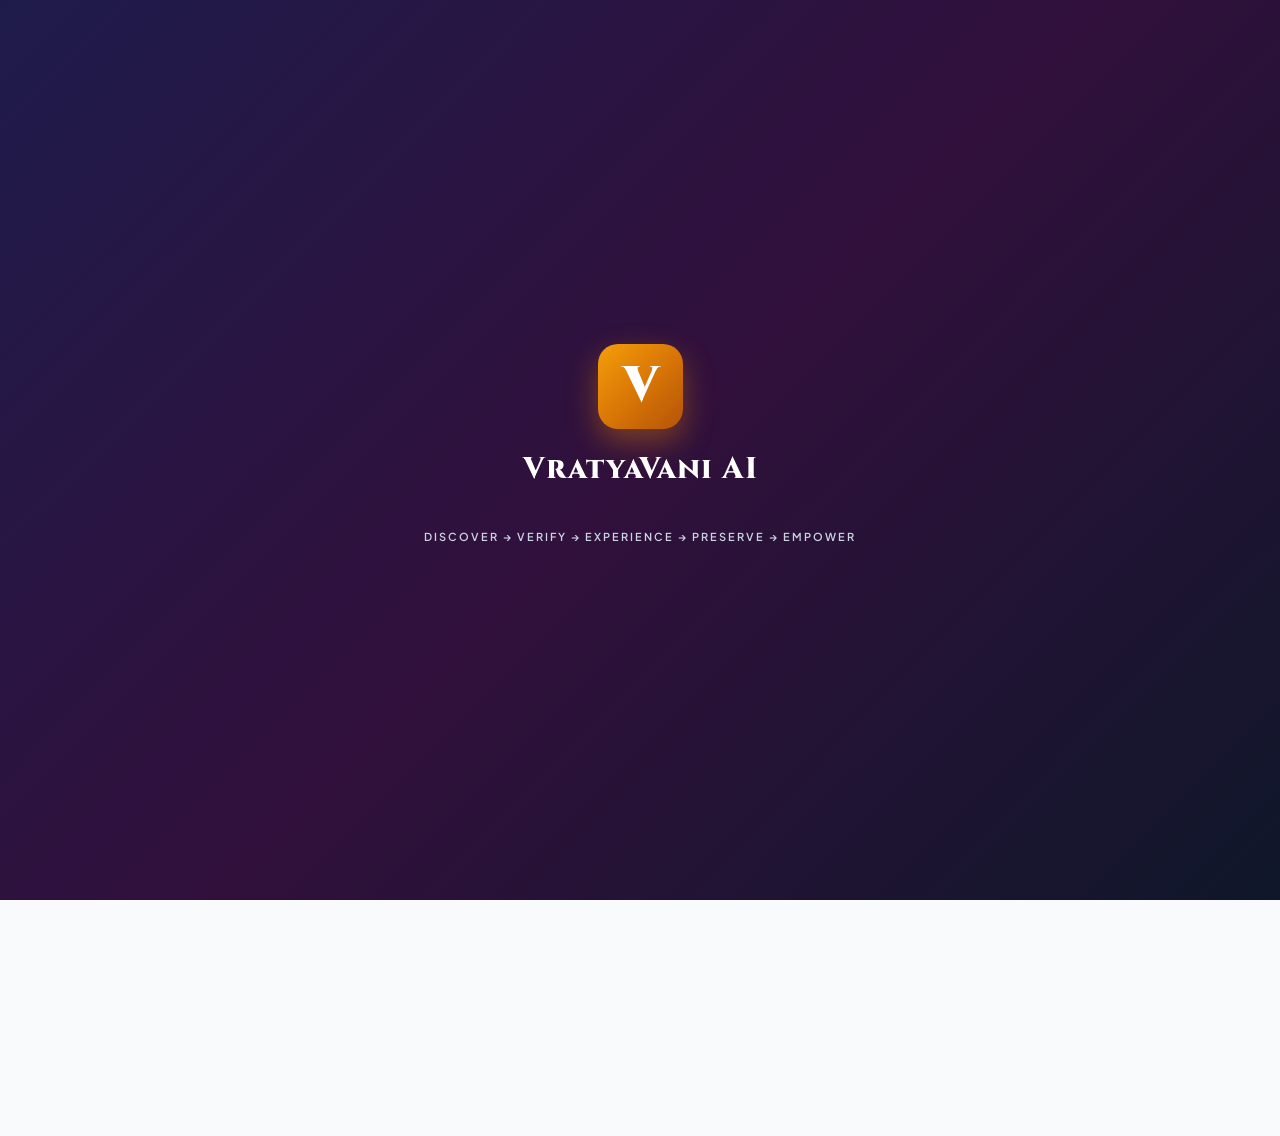
==== commit e8664390: "Add files via upload" ====
--- a/index.html
+++ b/index.html
@@ -43,23 +43,23 @@
   <div id="locationModal" class="modal-backdrop">
     <div class="modal-box modal-box-animated" style="background:#1e1b4b; color:#fff; border:2px solid var(--accent-gold);">
       <div style="display:flex; justify-content:space-between; align-items:center; margin-bottom:4px;">
-        <h3 style="font-family:'Cinzel',serif; color:var(--accent-gold); font-size:18px;">VratyaVani Network</h3>
+        <h3 id="locModalTitle" style="font-family:'Cinzel',serif; color:var(--accent-gold); font-size:18px;">VratyaVani Network</h3>
         <span class="close-modal" onclick="closeLocationModal()" style="color:#cbd5e1; font-size:20px; cursor:pointer;">&times;</span>
       </div>
-      <p style="font-size:11px; color:#cbd5e1; margin-bottom:12px;">राज्य, ज़िला और अपनी स्थानीय बोली चुनें</p>
+      <p id="locModalSub" style="font-size:11px; color:#cbd5e1; margin-bottom:12px;">राज्य, ज़िला और अपनी स्थानीय बोली चुनें</p>
       
       <div style="display:flex; flex-direction:column; gap:10px;">
         <div>
-          <label style="font-size:11px; font-weight:700; color:#fed7aa;">State (राज्य)</label>
+          <label id="lblSelState" style="font-size:11px; font-weight:700; color:#fed7aa;">State (राज्य)</label>
           <select id="selState" style="width:100%; padding:8px; border-radius:6px; background:#0f172a; color:#fff; border:1px solid #475569;" onchange="onStateSelectionChanged(this.value)"></select>
         </div>
         <div>
-          <label style="font-size:11px; font-weight:700; color:#fed7aa;">District (ज़िला)</label>
+          <label id="lblSelDistrict" style="font-size:11px; font-weight:700; color:#fed7aa;">District (ज़िला)</label>
           <input list="districtDatalist" id="selDistrictInput" placeholder="Muzaffarpur, Patna..." style="width:100%; padding:8px; border-radius:6px; background:#0f172a; color:#fff; border:1px solid #475569; font-size:11px;" />
           <datalist id="districtDatalist"></datalist>
         </div>
         <div>
-          <label style="font-size:11px; font-weight:700; color:#fed7aa;">AI Voice Guide Dialect (भाषा / बोली)</label>
+          <label id="lblSelLang" style="font-size:11px; font-weight:700; color:#fed7aa;">AI Voice Guide Dialect (भाषा / बोली)</label>
           <select id="selLang" style="width:100%; padding:8px; border-radius:6px; background:#0f172a; color:#fff; border:1px solid #475569;">
             <option value="hi-IN" selected>हिंदी (Hindi)</option>
             <option value="en-IN">English</option>
@@ -68,7 +68,7 @@
             <option value="pa-IN">ਪੰਜਾਬੀ (Punjabi)</option>
           </select>
         </div>
-        <button type="button" onclick="confirmLocationSelection()" style="margin-top:6px; padding:10px; background:var(--accent-gold); color:#000; border:none; border-radius:6px; font-weight:800; font-size:13px; cursor:pointer;">
+        <button type="button" id="btnConfirmLoc" onclick="confirmLocationSelection()" style="margin-top:6px; padding:10px; background:var(--accent-gold); color:#000; border:none; border-radius:6px; font-weight:800; font-size:13px; cursor:pointer;">
           Explore Verified Network ➔
         </button>
       </div>
@@ -81,32 +81,43 @@
       <div class="brand-logo-img">V</div>
       <div class="brand-text">
         <h1>VratyaVani <span>AI</span></h1>
-        <p>Community-Verified Heritage Network</p>
+        <p id="navSubBrand">Community-Verified Heritage Network</p>
       </div>
     </div>
     <div class="nav-controls">
       <button type="button" class="btn-reselect" onclick="openLocationModalDirect()">
-        📍 <span id="navDistrictLabel">MUZAFFARPUR</span> • <span id="navLangLabel">HI</span>
+        📍 <span id="navStateLabel">BIHAR</span> • <span id="navDistrictLabel">MUZAFFARPUR</span> • <span id="navLangLabel">HI</span>
       </button>
-      <span id="networkStatusBadge" class="network-badge online">● Vihaan-Purkha Sync</span>
+      <span id="networkStatusBadge" class="network-badge online">● Online PWA</span>
     </div>
   </header>
 
-  <!-- Hero Banner -->
-  <section class="hero-banner">
+  <!-- Hero Banner with State Cultural Highlight Frame -->
+  <section class="hero-banner" style="position:relative; overflow:hidden;">
     <h2 id="heroTagline">पुरखों की थाती, डिजिटल वाणी की पाती</h2>
     <p id="heroSubTagline">India's Community-Verified Immersive Heritage & Preservation Network</p>
+    
+    <!-- State Cultural Highlight Frame (e.g. Chhath Puja for Bihar) -->
+    <div id="stateCulturalHighlightBox" style="margin: 12px auto 6px auto; max-width: 620px; background: rgba(0,0,0,0.35); padding: 8px 12px; border-radius: 10px; border: 1px solid rgba(245, 158, 11, 0.4); display: flex; align-items: center; gap: 12px; transition: all 0.4s ease;">
+      <img id="stateHighlightImg" src="https://images.unsplash.com/photo-1605629921711-2f6b00c6bbf4?auto=format&fit=crop&w=400&q=80" alt="State Culture" style="width: 60px; height: 60px; border-radius: 8px; object-fit: cover; border: 1px solid var(--accent-gold);" />
+      <div style="text-align: left;">
+        <span id="stateHighlightBadge" style="background: var(--accent-gold); color: #000; font-size: 9px; font-weight: 800; padding: 2px 6px; border-radius: 4px; text-transform: uppercase;">BIHAR CULTURAL IDENTITY</span>
+        <h4 id="stateHighlightTitle" style="font-size: 13px; font-weight: 700; color: #fff; margin: 3px 0 2px 0;">महापर्व छठ पूजा (Chhath Mahaparv)</h4>
+        <p id="stateHighlightDesc" style="font-size: 10px; color: #cbd5e1; margin: 0;">भगवान सूर्य व षष्ठी मैया की आराधना का प्राचीन लोकपर्व</p>
+      </div>
+    </div>
+
     <div class="hero-badges">
-      <span>🛡️ Trust Engine</span>
-      <span>🚨 Risk Radar</span>
-      <span>🗳️ Community Poll Signals</span>
-      <span>🛍️ Artisan Livelihood</span>
-    </div>
-    <div style="margin-top: 12px; display:flex; justify-content:center; gap:8px; flex-wrap:wrap;">
-      <button type="button" onclick="openCitizenModal()" style="background:var(--accent-gold); color:#000; border:none; padding:7px 14px; border-radius:20px; font-weight:800; font-size:11px; cursor:pointer;">
+      <span id="badgeTrust">🛡️ Trust Engine</span>
+      <span id="badgeRadar">🚨 Risk Radar</span>
+      <span id="badgeSignals">🗳️ Community Poll Signals</span>
+      <span id="badgeArtisan">🛍️ Artisan Livelihood</span>
+    </div>
+    <div style="margin-top: 10px; display:flex; justify-content:center; gap:8px; flex-wrap:wrap;">
+      <button type="button" id="btnHeroSubmit" onclick="openCitizenModal()" style="background:var(--accent-gold); color:#000; border:none; padding:7px 14px; border-radius:20px; font-weight:800; font-size:11px; cursor:pointer;">
         ➕ Submit Upcoming Heritage
       </button>
-      <button type="button" onclick="openPassportModal()" style="background:#38bdf8; color:#000; border:none; padding:7px 14px; border-radius:20px; font-weight:800; font-size:11px; cursor:pointer;">
+      <button type="button" id="btnHeroPassport" onclick="openPassportModal()" style="background:#38bdf8; color:#000; border:none; padding:7px 14px; border-radius:20px; font-weight:800; font-size:11px; cursor:pointer;">
         🎨 Heritage Passport
       </button>
     </div>
@@ -130,21 +141,28 @@
       <div class="audio-now-playing" id="nowPlayingText">इतिहास या जीवंत संस्कृति चुनकर अपनी बोली में सुनें...</div>
       <div class="audio-controls">
         <button type="button" id="playAudioBtn" onclick="togglePlayVoice()" disabled>▶ Play Narrative</button>
-        <button type="button" onclick="showQrModal()">📲 Spot QR Guide</button>
+        <button type="button" id="btnSpotQrGuide" onclick="showQrModal()">📲 Spot QR Guide</button>
       </div>
     </div>
   </main>
 
-  <!-- Map View -->
+  <!-- Map View with Circuit List -->
   <main class="view-container" id="mapView">
     <div class="map-header">
       <h3 id="mapSectionTitle">📍 Living Heritage Clusters & Circuit Map</h3>
       <span id="currentDistrictBadge">MUZAFFARPUR</span>
     </div>
     <div id="map"></div>
+    
     <a id="btnDirectGoogleMaps" href="https://maps.google.com" target="_blank" class="btn-gmaps-direct" style="display:block; text-align:center; background:#1e1b4b; color:#fff; padding:10px; border-radius:8px; margin-top:10px; font-weight:bold; text-decoration:none;">
-      🗺️ Open in Google Maps (Live Navigation)
+      🗺️ Open Circuit in Google Maps
     </a>
+
+    <!-- Circuit Location Cards Below Map -->
+    <div style="margin-top:18px;">
+      <h4 id="circuitSectionTitle" style="font-size:14px; font-weight:700; color:var(--text-main); margin-bottom:8px;">📍 Key Circuit Points in this Region</h4>
+      <div id="mapLocationsList" style="display:flex; flex-direction:column; gap:8px;"></div>
+    </div>
   </main>
 
   <!-- 360 Panorama Modal -->
@@ -158,49 +176,62 @@
     </div>
   </div>
 
-  <!-- Upcoming Heritage Submission Modal -->
+  <!-- Upcoming Heritage Submission Modal (Fully Localized) -->
   <div id="citizenModal" class="modal-backdrop" onclick="if(event.target === this) closeCitizenModal()">
     <div class="modal-box modal-box-animated" onclick="event.stopPropagation()" style="text-align:left; max-width:480px; background:#fff; color:#000;">
       <div style="display:flex; justify-content:space-between; align-items:center; margin-bottom:6px;">
-        <h3 style="font-family:'Cinzel',serif; color:var(--primary-deep); font-size:16px;">🏛️ Submit Upcoming Heritage</h3>
+        <h3 id="citModalHeading" style="font-family:'Cinzel',serif; color:var(--primary-deep); font-size:16px;">🏛️ Submit Upcoming Heritage</h3>
         <span class="close-modal" onclick="closeCitizenModal()" style="cursor:pointer; font-size:22px;">&times;</span>
       </div>
-      <p style="font-size:11px; color:#64748b; margin-bottom:10px;">Submitted to VratyaVani Trust Engine (Cross-device verified via Cloud).</p>
+      <p id="citModalSubText" style="font-size:11px; color:#64748b; margin-bottom:10px;">Submitted to VratyaVani Trust Engine (Cross-device verified via Cloud).</p>
 
       <form id="citizenForm" onsubmit="handleCitizenSubmit(event); return false;">
         <div style="display:flex; flex-direction:column; gap:8px;">
           <div>
-            <label style="font-size:10px; font-weight:700;">District (ज़िला)</label>
+            <label id="lblCitState" style="font-size:10px; font-weight:700;">State (राज्य)</label>
+            <select id="citState" required style="width:100%; padding:7px; border:1px solid #cbd5e1; border-radius:5px; font-size:11px;"></select>
+          </div>
+          <div>
+            <label id="lblCitDistrict" style="font-size:10px; font-weight:700;">District (ज़िला)</label>
             <input type="text" id="citDistrict" placeholder="Muzaffarpur" required style="width:100%; padding:7px; border:1px solid #cbd5e1; border-radius:5px; font-size:11px;" />
           </div>
           <div>
-            <label style="font-size:10px; font-weight:700;">Village / Cluster Area</label>
+            <label id="lblCitVillage" style="font-size:10px; font-weight:700;">Village / Cluster Area (गाँव / क्षेत्र)</label>
             <input type="text" id="citVillage" placeholder="Purani Bazar" required style="width:100%; padding:7px; border:1px solid #cbd5e1; border-radius:5px; font-size:11px;" />
           </div>
           <div>
-            <label style="font-size:10px; font-weight:700;">Heritage Name / Shrine</label>
+            <label id="lblCitTitle" style="font-size:10px; font-weight:700;">Heritage Name / Shrine (धरोहर का नाम)</label>
             <input type="text" id="citTitle" placeholder="Durga Mandir" required style="width:100%; padding:7px; border:1px solid #cbd5e1; border-radius:5px; font-size:11px;" />
           </div>
           <div>
-            <label style="font-size:10px; font-weight:700;">Living Culture / Ritual</label>
-            <input type="text" id="citRitual" placeholder="Aarti & Annual Folk Tradition" required style="width:100%; padding:7px; border:1px solid #cbd5e1; border-radius:5px; font-size:11px;" />
-          </div>
-          <div>
-            <label style="font-size:10px; font-weight:700;">Evidence Photo (Upload)</label>
+            <label id="lblCitRitual" style="font-size:10px; font-weight:700;">Living Culture / Ritual (जीवंत संस्कृति / पूजा)</label>
+            <input type="text" id="citRitual" placeholder="Aarti & Sacred Offerings" required style="width:100%; padding:7px; border:1px solid #cbd5e1; border-radius:5px; font-size:11px;" />
+          </div>
+          <div>
+            <label id="lblCitTradition" style="font-size:10px; font-weight:700;">Tradition / Folk Practice (लोक परंपरा)</label>
+            <input type="text" id="citTradition" placeholder="Annual folk festival & musical gathering" required style="width:100%; padding:7px; border:1px solid #cbd5e1; border-radius:5px; font-size:11px;" />
+          </div>
+          <div>
+            <label id="lblCitPhoto" style="font-size:10px; font-weight:700;">Evidence Photo (फोटो अपलोड करें)</label>
             <input type="file" id="citPhotoInput" accept="image/*" onchange="previewCitizenImage(event)" style="width:100%; font-size:11px; margin-top:3px;" />
             <div id="citImagePreviewBox" style="display:none; margin-top:6px; text-align:center;">
               <img id="citPreviewImg" src="" style="max-height:100px; border-radius:5px;" />
             </div>
           </div>
           <div>
-            <label style="font-size:10px; font-weight:700;">GPS Coordinates</label>
-            <input type="text" id="citCoords" required value="26.1245, 85.3902" style="width:100%; padding:6px; border:1px solid #cbd5e1; border-radius:5px; font-size:11px;" />
-          </div>
-          <div>
-            <label style="font-size:10px; font-weight:700;">Oral Narrative / Story (Any Language)</label>
+            <div style="display:flex; justify-content:space-between; align-items:center;">
+              <label id="lblCitGps" style="font-size:10px; font-weight:700;">GPS Coordinates (जीपीएस)</label>
+              <button type="button" onclick="detectLiveCitizenGPS()" style="background:#e0f2fe; color:#0369a1; border:none; padding:2px 8px; border-radius:4px; font-size:10px; font-weight:bold; cursor:pointer;">
+                📍 Auto Live GPS
+              </button>
+            </div>
+            <input type="text" id="citCoords" required value="26.1245, 85.3902" style="width:100%; padding:6px; border:1px solid #cbd5e1; border-radius:5px; font-size:11px; margin-top:3px;" />
+          </div>
+          <div>
+            <label id="lblCitStory" style="font-size:10px; font-weight:700;">Oral Narrative / Story (ऐतिहासिक विवरण / लोककथा)</label>
             <textarea id="citStory" rows="2" required placeholder="Historical oral account..." style="width:100%; padding:7px; border:1px solid #cbd5e1; border-radius:5px; font-size:11px;"></textarea>
           </div>
-          <button type="submit" style="margin-top:4px; padding:9px; background:var(--primary-deep); color:#fff; border:none; border-radius:6px; font-weight:700; font-size:12px; cursor:pointer;">
+          <button type="submit" id="btnCitSubmitFinal" style="margin-top:4px; padding:9px; background:var(--primary-deep); color:#fff; border:none; border-radius:6px; font-weight:700; font-size:12px; cursor:pointer;">
             Submit to Community & Cloud
           </button>
         </div>
@@ -232,19 +263,19 @@
     </div>
   </div>
 
-  <!-- Mobile Bottom Navigation Bar -->
+  <!-- Mobile Bottom Navigation Bar (Localized IDs) -->
   <nav class="bottom-app-bar">
     <div class="bottom-nav-item active" id="btnNavHome" onclick="switchMobileTab('home')">
-      <span class="icon">🏛️</span><span>Home</span>
+      <span class="icon">🏛️</span><span id="tabLabelHome">Home</span>
     </div>
     <div class="bottom-nav-item" id="btnNavMap" onclick="switchMobileTab('map')">
-      <span class="icon">📍</span><span>Clusters</span>
+      <span class="icon">📍</span><span id="tabLabelMap">Clusters</span>
     </div>
     <div class="bottom-nav-item" onclick="openLocationModalDirect()">
-      <span class="icon">🌐</span><span>Territory</span>
+      <span class="icon">🌐</span><span id="tabLabelTerritory">Territory</span>
     </div>
     <div class="bottom-nav-item" onclick="openLoginModal()">
-      <span class="icon">⚙️</span><span>Admin</span>
+      <span class="icon">⚙️</span><span id="tabLabelAdmin">Admin</span>
     </div>
   </nav>
 
@@ -271,23 +302,24 @@
     </div>
   </div>
 
-  <!-- Admin Approval Desk -->
+  <!-- Admin Approval, Rejection & Direct Publishing Desk -->
   <div id="adminPanelModal" class="modal-backdrop" onclick="if(event.target === this) closeAdminPanelModal()">
-    <div class="modal-box" onclick="event.stopPropagation()" style="text-align: left; max-width: 650px; background:#fff; color:#000;">
+    <div class="modal-box" onclick="event.stopPropagation()" style="text-align: left; max-width: 720px; background:#fff; color:#000; max-height:90vh; overflow-y:auto;">
       <div style="display:flex; justify-content:space-between; align-items:center; border-bottom:1px solid #cbd5e1; padding-bottom:8px; margin-bottom:12px;">
         <h3 style="font-family:'Cinzel',serif; color:var(--primary-deep); margin:0;">🛡️ VratyaVani Trust & Curation Desk</h3>
         <button type="button" onclick="logoutAdmin()" style="background:#fee2e2; color:#991b1b; border:none; padding:4px 8px; border-radius:4px; font-weight:bold; cursor:pointer;">Logout</button>
       </div>
 
-      <h4 style="font-size:12px; color:#c2410c; margin-bottom:6px;">📥 Pending Community Submissions (Cloud Queue)</h4>
-      <div style="max-height:180px; overflow-y:auto; border:1px solid #cbd5e1; border-radius:6px; margin-bottom:15px;">
+      <!-- Section 1: Pending Community Submissions Queue with Vote Counts and Approve/Reject Buttons -->
+      <h4 style="font-size:12px; color:#c2410c; margin-bottom:6px;">📥 Pending Community Submissions (Cloud Verification Queue)</h4>
+      <div style="max-height:170px; overflow-y:auto; border:1px solid #cbd5e1; border-radius:6px; margin-bottom:15px;">
         <table style="width:100%; border-collapse:collapse; font-size:11px;">
           <thead>
             <tr style="background:#fef2f2; text-align:left;">
               <th style="padding:6px; border:1px solid #e2e8f0;">Title</th>
               <th style="padding:6px; border:1px solid #e2e8f0;">District</th>
-              <th style="padding:6px; border:1px solid #e2e8f0;">Community Signals</th>
-              <th style="padding:6px; border:1px solid #e2e8f0;">Action</th>
+              <th style="padding:6px; border:1px solid #e2e8f0;">Signals (Yes / No)</th>
+              <th style="padding:6px; border:1px solid #e2e8f0;">Actions (Approve / Reject)</th>
             </tr>
           </thead>
           <tbody id="pendingCitizenTableBody">
@@ -295,13 +327,60 @@
           </tbody>
         </table>
       </div>
+
+      <!-- Section 2: Direct Admin Heritage Publication Form -->
+      <h4 style="font-size:12px; color:var(--primary-deep); margin-bottom:6px; border-top:1px solid #e2e8f0; padding-top:10px;">
+        ➕ Direct Verified Heritage Publication (Admin Bypass)
+      </h4>
+      <form id="adminDirectForm" onsubmit="handleAdminDirectSubmit(event); return false;">
+        <div style="display:grid; grid-template-columns:1fr 1fr; gap:8px;">
+          <div>
+            <label style="font-size:10px; font-weight:700;">State</label>
+            <select id="admState" required style="width:100%; padding:6px; border:1px solid #cbd5e1; border-radius:5px; font-size:11px;"></select>
+          </div>
+          <div>
+            <label style="font-size:10px; font-weight:700;">District</label>
+            <input type="text" id="admDistrict" placeholder="Varanasi, Muzaffarpur..." required style="width:100%; padding:6px; border:1px solid #cbd5e1; border-radius:5px; font-size:11px;" />
+          </div>
+          <div style="grid-column: 1 / -1;">
+            <label style="font-size:10px; font-weight:700;">Heritage Name / Monument</label>
+            <input type="text" id="admTitle" placeholder="Kashi Vishwanath Temple" required style="width:100%; padding:6px; border:1px solid #cbd5e1; border-radius:5px; font-size:11px;" />
+          </div>
+          <div>
+            <label style="font-size:10px; font-weight:700;">Village / Area</label>
+            <input type="text" id="admVillage" placeholder="Vishwanath Gali" required style="width:100%; padding:6px; border:1px solid #cbd5e1; border-radius:5px; font-size:11px;" />
+          </div>
+          <div>
+            <label style="font-size:10px; font-weight:700;">GPS Coordinates</label>
+            <input type="text" id="admCoords" value="25.3109, 83.0107" required style="width:100%; padding:6px; border:1px solid #cbd5e1; border-radius:5px; font-size:11px;" />
+          </div>
+          <div style="grid-column: 1 / -1;">
+            <label style="font-size:10px; font-weight:700;">Living Culture / Ritual</label>
+            <input type="text" id="admRitual" placeholder="Mangala Aarti & Ganga Snan" required style="width:100%; padding:6px; border:1px solid #cbd5e1; border-radius:5px; font-size:11px;" />
+          </div>
+          <div style="grid-column: 1 / -1;">
+            <label style="font-size:10px; font-weight:700;">Tradition / Folk Practice (Parampara)</label>
+            <input type="text" id="admTradition" placeholder="Dev Deepawali celebration and Vedic chanting" required style="width:100%; padding:6px; border:1px solid #cbd5e1; border-radius:5px; font-size:11px;" />
+          </div>
+          <div style="grid-column: 1 / -1;">
+            <label style="font-size:10px; font-weight:700;">Historical Overview / Oral Narrative</label>
+            <textarea id="admStory" rows="2" required placeholder="Ancient sacred heritage description..." style="width:100%; padding:6px; border:1px solid #cbd5e1; border-radius:5px; font-size:11px;"></textarea>
+          </div>
+          <div style="grid-column: 1 / -1;">
+            <label style="font-size:10px; font-weight:700;">Image File (Optional)</label>
+            <input type="file" id="admPhotoInput" accept="image/*" onchange="previewAdminImage(event)" style="width:100%; font-size:11px;" />
+          </div>
+        </div>
+        <button type="submit" style="margin-top:10px; width:100%; padding:9px; background:var(--primary-deep); color:#fff; border:none; border-radius:6px; font-weight:700; font-size:12px; cursor:pointer;">
+          Direct Publish to Cloud & Live
+        </button>
+      </form>
     </div>
   </div>
 
   <script src="https://unpkg.com/leaflet@1.9.4/dist/leaflet.js"></script>
   <script src="https://cdn.jsdelivr.net/npm/pannellum@2.5.6/build/pannellum.js"></script>
   <script src="data.js"></script>
-  <!-- type="module" ensures proper ES SDK loading -->
   <script type="module" src="app.js"></script>
 </body>
 </html>
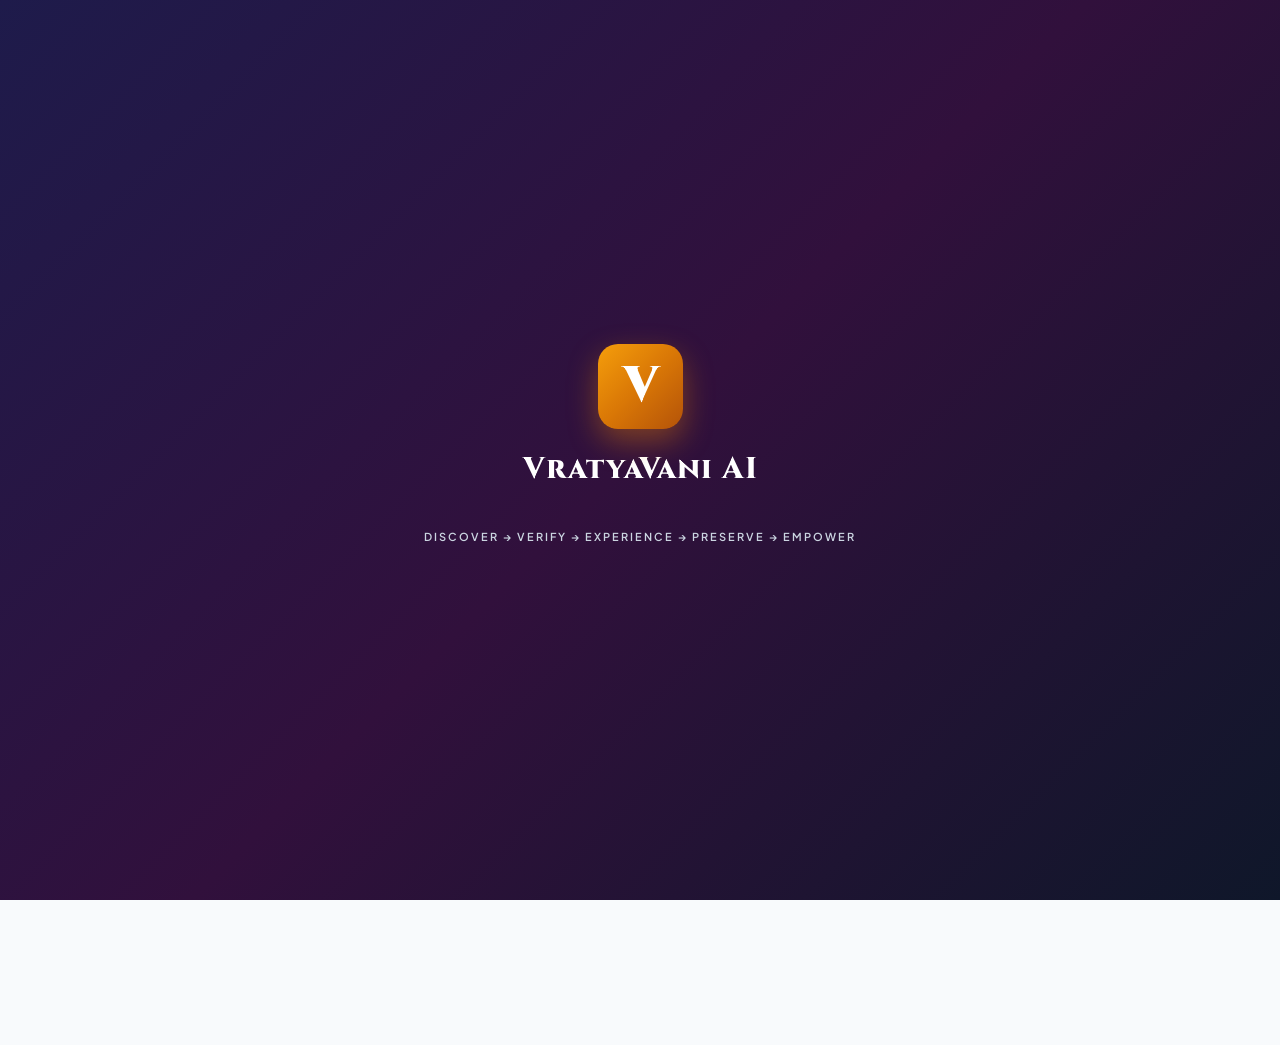
==== commit 51a38819: "Add files via upload" ====
--- a/index.html
+++ b/index.html
@@ -92,18 +92,18 @@
     </div>
   </header>
 
-  <!-- Hero Banner with State Cultural Highlight Frame -->
+  <!-- Hero Banner with Admin-Controlled Cultural Frame -->
   <section class="hero-banner" style="position:relative; overflow:hidden;">
     <h2 id="heroTagline">पुरखों की थाती, डिजिटल वाणी की पाती</h2>
     <p id="heroSubTagline">India's Community-Verified Immersive Heritage & Preservation Network</p>
     
-    <!-- State Cultural Highlight Frame (e.g. Chhath Puja for Bihar) -->
-    <div id="stateCulturalHighlightBox" style="margin: 12px auto 6px auto; max-width: 620px; background: rgba(0,0,0,0.35); padding: 8px 12px; border-radius: 10px; border: 1px solid rgba(245, 158, 11, 0.4); display: flex; align-items: center; gap: 12px; transition: all 0.4s ease;">
-      <img id="stateHighlightImg" src="https://images.unsplash.com/photo-1605629921711-2f6b00c6bbf4?auto=format&fit=crop&w=400&q=80" alt="State Culture" style="width: 60px; height: 60px; border-radius: 8px; object-fit: cover; border: 1px solid var(--accent-gold);" />
+    <!-- State Cultural Showcase: Hidden by default, shown only if added by Admin -->
+    <div id="stateCulturalHighlightBox" style="display: none; margin: 12px auto 6px auto; max-width: 620px; background: rgba(0,0,0,0.45); padding: 8px 12px; border-radius: 10px; border: 1px solid rgba(245, 158, 11, 0.5); align-items: center; gap: 12px;">
+      <img id="stateHighlightImg" src="" alt="State Culture" style="width: 65px; height: 65px; border-radius: 8px; object-fit: cover; border: 1px solid var(--accent-gold);" />
       <div style="text-align: left;">
-        <span id="stateHighlightBadge" style="background: var(--accent-gold); color: #000; font-size: 9px; font-weight: 800; padding: 2px 6px; border-radius: 4px; text-transform: uppercase;">BIHAR CULTURAL IDENTITY</span>
-        <h4 id="stateHighlightTitle" style="font-size: 13px; font-weight: 700; color: #fff; margin: 3px 0 2px 0;">महापर्व छठ पूजा (Chhath Mahaparv)</h4>
-        <p id="stateHighlightDesc" style="font-size: 10px; color: #cbd5e1; margin: 0;">भगवान सूर्य व षष्ठी मैया की आराधना का प्राचीन लोकपर्व</p>
+        <span id="stateHighlightBadge" style="background: var(--accent-gold); color: #000; font-size: 9px; font-weight: 800; padding: 2px 6px; border-radius: 4px; text-transform: uppercase;">CULTURAL HIGHLIGHT</span>
+        <h4 id="stateHighlightTitle" style="font-size: 13px; font-weight: 700; color: #fff; margin: 3px 0 2px 0;"></h4>
+        <p id="stateHighlightDesc" style="font-size: 10px; color: #cbd5e1; margin: 0;"></p>
       </div>
     </div>
 
@@ -138,7 +138,7 @@
           <option value="pa-IN">ਪੰਜਾਬੀ (Punjabi)</option>
         </select>
       </div>
-      <div class="audio-now-playing" id="nowPlayingText">इतिहास या जीवंत संस्कृति चुनकर अपनी बोली में सुनें...</div>
+      <div class="audio-now-playing" id="nowPlayingText">इतिहास, संस्कृति या परंपरा चुनकर अपनी बोली में सुनें...</div>
       <div class="audio-controls">
         <button type="button" id="playAudioBtn" onclick="togglePlayVoice()" disabled>▶ Play Narrative</button>
         <button type="button" id="btnSpotQrGuide" onclick="showQrModal()">📲 Spot QR Guide</button>
@@ -176,7 +176,7 @@
     </div>
   </div>
 
-  <!-- Upcoming Heritage Submission Modal (Fully Localized) -->
+  <!-- Upcoming Heritage Submission Modal (With Live Camera Capture Option) -->
   <div id="citizenModal" class="modal-backdrop" onclick="if(event.target === this) closeCitizenModal()">
     <div class="modal-box modal-box-animated" onclick="event.stopPropagation()" style="text-align:left; max-width:480px; background:#fff; color:#000;">
       <div style="display:flex; justify-content:space-between; align-items:center; margin-bottom:6px;">
@@ -211,13 +211,23 @@
             <label id="lblCitTradition" style="font-size:10px; font-weight:700;">Tradition / Folk Practice (लोक परंपरा)</label>
             <input type="text" id="citTradition" placeholder="Annual folk festival & musical gathering" required style="width:100%; padding:7px; border:1px solid #cbd5e1; border-radius:5px; font-size:11px;" />
           </div>
-          <div>
-            <label id="lblCitPhoto" style="font-size:10px; font-weight:700;">Evidence Photo (फोटो अपलोड करें)</label>
-            <input type="file" id="citPhotoInput" accept="image/*" onchange="previewCitizenImage(event)" style="width:100%; font-size:11px; margin-top:3px;" />
+
+          <!-- Photo Upload & Live Camera Capture -->
+          <div>
+            <label id="lblCitPhoto" style="font-size:10px; font-weight:700;">Evidence Photo (फोटो साक्ष्य)</label>
+            <div style="display:flex; gap:6px; margin-top:3px;">
+              <input type="file" id="citPhotoInput" accept="image/*" onchange="previewCitizenImage(event)" style="flex:1; font-size:10px;" />
+              <!-- Direct Live Camera Button -->
+              <label for="citCameraInput" style="background:#f1f5f9; color:#0f172a; border:1px solid #cbd5e1; padding:4px 8px; border-radius:5px; font-size:10px; font-weight:bold; cursor:pointer;">
+                📷 Live Camera
+              </label>
+              <input type="file" id="citCameraInput" accept="image/*" capture="environment" onchange="previewCitizenImage(event)" style="display:none;" />
+            </div>
             <div id="citImagePreviewBox" style="display:none; margin-top:6px; text-align:center;">
               <img id="citPreviewImg" src="" style="max-height:100px; border-radius:5px;" />
             </div>
           </div>
+
           <div>
             <div style="display:flex; justify-content:space-between; align-items:center;">
               <label id="lblCitGps" style="font-size:10px; font-weight:700;">GPS Coordinates (जीपीएस)</label>
@@ -228,7 +238,7 @@
             <input type="text" id="citCoords" required value="26.1245, 85.3902" style="width:100%; padding:6px; border:1px solid #cbd5e1; border-radius:5px; font-size:11px; margin-top:3px;" />
           </div>
           <div>
-            <label id="lblCitStory" style="font-size:10px; font-weight:700;">Oral Narrative / Story (ऐतिहासिक विवरण / लोककथा)</label>
+            <label id="lblCitStory" style="font-size:10px; font-weight:700;">Oral Narrative / Story (ऐतिहासिक विवरण / कथा)</label>
             <textarea id="citStory" rows="2" required placeholder="Historical oral account..." style="width:100%; padding:7px; border:1px solid #cbd5e1; border-radius:5px; font-size:11px;"></textarea>
           </div>
           <button type="submit" id="btnCitSubmitFinal" style="margin-top:4px; padding:9px; background:var(--primary-deep); color:#fff; border:none; border-radius:6px; font-weight:700; font-size:12px; cursor:pointer;">
@@ -263,7 +273,7 @@
     </div>
   </div>
 
-  <!-- Mobile Bottom Navigation Bar (Localized IDs) -->
+  <!-- Mobile Bottom Navigation Bar -->
   <nav class="bottom-app-bar">
     <div class="bottom-nav-item active" id="btnNavHome" onclick="switchMobileTab('home')">
       <span class="icon">🏛️</span><span id="tabLabelHome">Home</span>
@@ -319,7 +329,7 @@
               <th style="padding:6px; border:1px solid #e2e8f0;">Title</th>
               <th style="padding:6px; border:1px solid #e2e8f0;">District</th>
               <th style="padding:6px; border:1px solid #e2e8f0;">Signals (Yes / No)</th>
-              <th style="padding:6px; border:1px solid #e2e8f0;">Actions (Approve / Reject)</th>
+              <th style="padding:6px; border:1px solid #e2e8f0;">Actions</th>
             </tr>
           </thead>
           <tbody id="pendingCitizenTableBody">
@@ -328,7 +338,39 @@
         </table>
       </div>
 
-      <!-- Section 2: Direct Admin Heritage Publication Form -->
+      <!-- Section 2: Admin State Cultural Showcase Manager (Admin Only) -->
+      <h4 style="font-size:12px; color:#b45309; margin-bottom:6px; border-top:1px solid #e2e8f0; padding-top:10px;">
+        🖼️ Manage State Cultural Highlight Banner (Admin Control)
+      </h4>
+      <form id="adminBannerForm" onsubmit="handleAdminBannerUpdate(event); return false;" style="background:#fffbeb; padding:10px; border-radius:6px; border:1px solid #fef3c7; margin-bottom:15px;">
+        <div style="display:grid; grid-template-columns:1fr 1fr; gap:8px;">
+          <div>
+            <label style="font-size:10px; font-weight:700;">Target State</label>
+            <select id="admBannerState" required style="width:100%; padding:6px; border:1px solid #cbd5e1; border-radius:5px; font-size:11px;">
+              <option value="bihar">Bihar</option>
+              <option value="up">Uttar Pradesh</option>
+              <option value="punjab">Punjab</option>
+            </select>
+          </div>
+          <div>
+            <label style="font-size:10px; font-weight:700;">Festival / Heritage Title</label>
+            <input type="text" id="admBannerTitle" placeholder="Chhath Puja / Ganga Aarti" required style="width:100%; padding:6px; border:1px solid #cbd5e1; border-radius:5px; font-size:11px;" />
+          </div>
+          <div style="grid-column: 1 / -1;">
+            <label style="font-size:10px; font-weight:700;">Short Cultural Description</label>
+            <input type="text" id="admBannerDesc" placeholder="Ancient tradition description..." required style="width:100%; padding:6px; border:1px solid #cbd5e1; border-radius:5px; font-size:11px;" />
+          </div>
+          <div style="grid-column: 1 / -1;">
+            <label style="font-size:10px; font-weight:700;">Highlight Image URL</label>
+            <input type="url" id="admBannerImgUrl" placeholder="https://..." required style="width:100%; padding:6px; border:1px solid #cbd5e1; border-radius:5px; font-size:11px;" />
+          </div>
+        </div>
+        <button type="submit" style="margin-top:8px; width:100%; padding:7px; background:#b45309; color:#fff; border:none; border-radius:5px; font-weight:700; font-size:11px; cursor:pointer;">
+          Set State Cultural Highlight
+        </button>
+      </form>
+
+      <!-- Section 3: Direct Admin Heritage Publication Form -->
       <h4 style="font-size:12px; color:var(--primary-deep); margin-bottom:6px; border-top:1px solid #e2e8f0; padding-top:10px;">
         ➕ Direct Verified Heritage Publication (Admin Bypass)
       </h4>
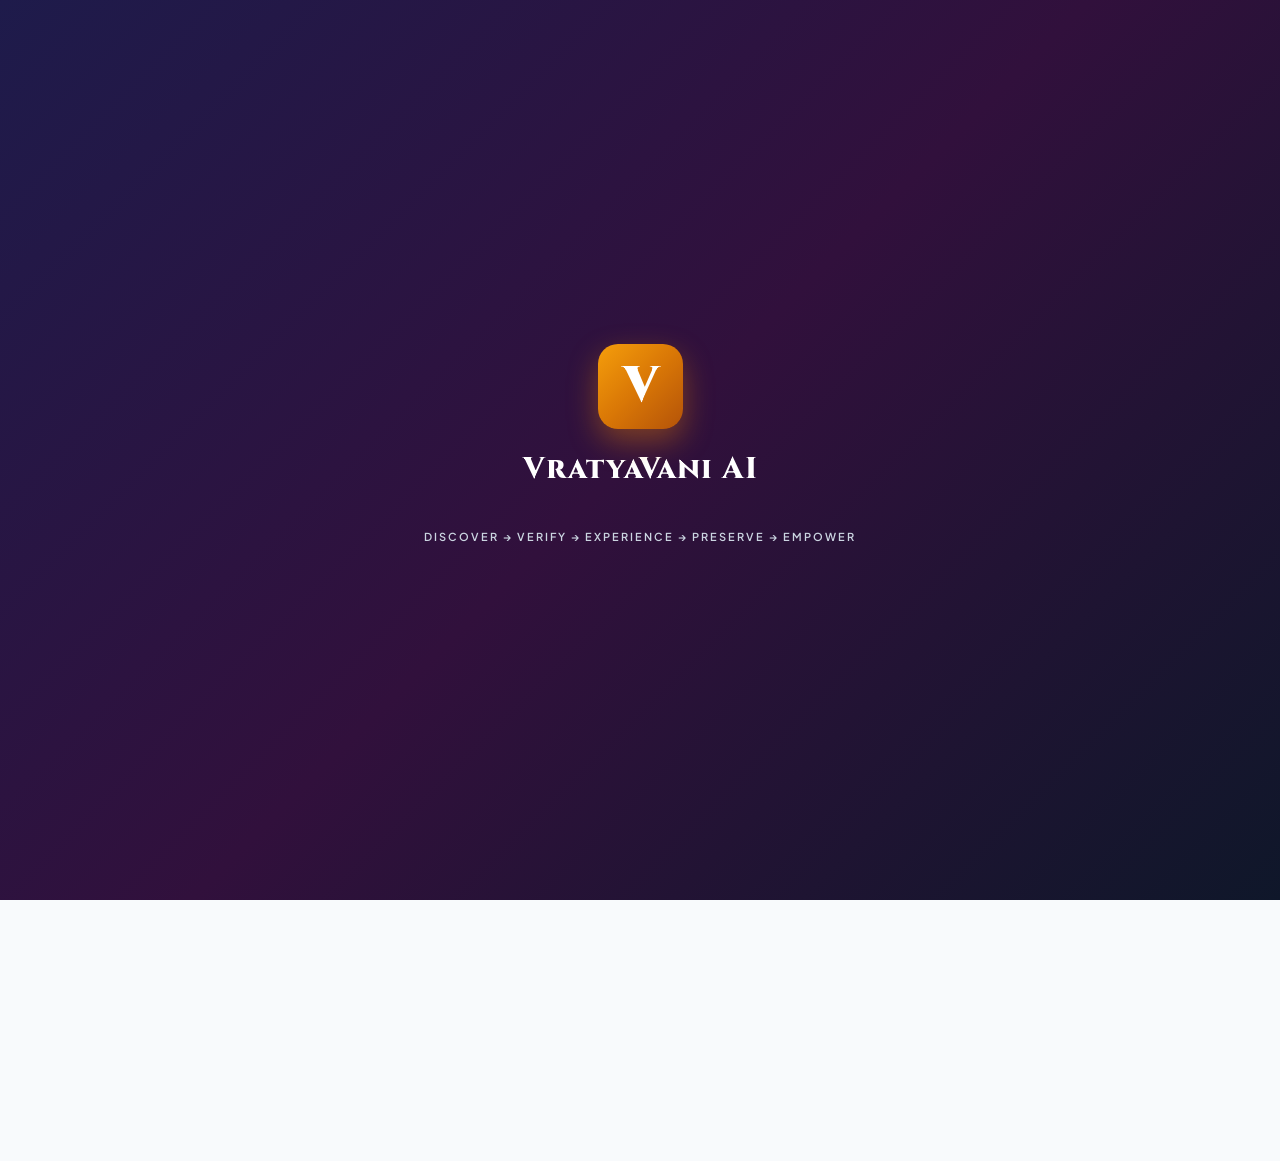
==== commit 7ffa68c0: "Add files via upload" ====
--- a/index.html
+++ b/index.html
@@ -92,19 +92,19 @@
     </div>
   </header>
 
-  <!-- Hero Banner with Admin-Controlled Cultural Frame -->
+  <!-- Hero Banner with Responsive State Cultural Frame -->
   <section class="hero-banner" style="position:relative; overflow:hidden;">
     <h2 id="heroTagline">पुरखों की थाती, डिजिटल वाणी की पाती</h2>
     <p id="heroSubTagline">India's Community-Verified Immersive Heritage & Preservation Network</p>
     
-    <!-- State Cultural Showcase: Hidden by default, shown only if added by Admin -->
-    <div id="stateCulturalHighlightBox" style="display: none; margin: 12px auto 6px auto; max-width: 620px; background: rgba(0,0,0,0.45); padding: 8px 12px; border-radius: 10px; border: 1px solid rgba(245, 158, 11, 0.5); align-items: center; gap: 12px;">
-      <img id="stateHighlightImg" src="" alt="State Culture" style="width: 65px; height: 65px; border-radius: 8px; object-fit: cover; border: 1px solid var(--accent-gold);" />
-      <div style="text-align: left;">
-        <span id="stateHighlightBadge" style="background: var(--accent-gold); color: #000; font-size: 9px; font-weight: 800; padding: 2px 6px; border-radius: 4px; text-transform: uppercase;">CULTURAL HIGHLIGHT</span>
-        <h4 id="stateHighlightTitle" style="font-size: 13px; font-weight: 700; color: #fff; margin: 3px 0 2px 0;"></h4>
-        <p id="stateHighlightDesc" style="font-size: 10px; color: #cbd5e1; margin: 0;"></p>
-      </div>
+    <!-- State Cultural Showcase: Left Details, Right Transition Image -->
+    <div id="stateCulturalHighlightBox" style="margin: 12px auto 8px auto; max-width: 680px; background: rgba(0,0,0,0.5); padding: 10px 14px; border-radius: 12px; border: 1px solid rgba(245, 158, 11, 0.5); display: flex; align-items: center; justify-content: space-between; gap: 14px;">
+      <div style="text-align: left; flex: 1;">
+        <span id="stateHighlightBadge" style="background: var(--accent-gold); color: #000; font-size: 10px; font-weight: 800; padding: 2px 8px; border-radius: 4px; text-transform: uppercase;">BIHAR CULTURAL IDENTITY</span>
+        <h4 id="stateHighlightTitle" style="font-size: 14px; font-weight: 700; color: #fff; margin: 4px 0 2px 0;">महापर्व छठ पूजा (Chhath Mahaparv)</h4>
+        <p id="stateHighlightDesc" style="font-size: 11px; color: #cbd5e1; margin: 0; line-height: 1.4;">भगवान सूर्य व षष्ठी मैया की आराधना का प्राचीन लोकपर्व</p>
+      </div>
+      <img id="stateHighlightImg" src="https://images.unsplash.com/photo-1605629921711-2f6b00c6bbf4?auto=format&fit=crop&w=400&q=80" alt="State Culture" style="width: 85px; height: 85px; border-radius: 10px; object-fit: cover; border: 2px solid var(--accent-gold); box-shadow: 0 4px 10px rgba(0,0,0,0.3);" />
     </div>
 
     <div class="hero-badges">
@@ -158,7 +158,6 @@
       🗺️ Open Circuit in Google Maps
     </a>
 
-    <!-- Circuit Location Cards Below Map -->
     <div style="margin-top:18px;">
       <h4 id="circuitSectionTitle" style="font-size:14px; font-weight:700; color:var(--text-main); margin-bottom:8px;">📍 Key Circuit Points in this Region</h4>
       <div id="mapLocationsList" style="display:flex; flex-direction:column; gap:8px;"></div>
@@ -217,7 +216,6 @@
             <label id="lblCitPhoto" style="font-size:10px; font-weight:700;">Evidence Photo (फोटो साक्ष्य)</label>
             <div style="display:flex; gap:6px; margin-top:3px;">
               <input type="file" id="citPhotoInput" accept="image/*" onchange="previewCitizenImage(event)" style="flex:1; font-size:10px;" />
-              <!-- Direct Live Camera Button -->
               <label for="citCameraInput" style="background:#f1f5f9; color:#0f172a; border:1px solid #cbd5e1; padding:4px 8px; border-radius:5px; font-size:10px; font-weight:bold; cursor:pointer;">
                 📷 Live Camera
               </label>
@@ -320,7 +318,7 @@
         <button type="button" onclick="logoutAdmin()" style="background:#fee2e2; color:#991b1b; border:none; padding:4px 8px; border-radius:4px; font-weight:bold; cursor:pointer;">Logout</button>
       </div>
 
-      <!-- Section 1: Pending Community Submissions Queue with Vote Counts and Approve/Reject Buttons -->
+      <!-- Section 1: Pending Community Submissions Queue -->
       <h4 style="font-size:12px; color:#c2410c; margin-bottom:6px;">📥 Pending Community Submissions (Cloud Verification Queue)</h4>
       <div style="max-height:170px; overflow-y:auto; border:1px solid #cbd5e1; border-radius:6px; margin-bottom:15px;">
         <table style="width:100%; border-collapse:collapse; font-size:11px;">
@@ -338,7 +336,7 @@
         </table>
       </div>
 
-      <!-- Section 2: Admin State Cultural Showcase Manager (Admin Only) -->
+      <!-- Section 2: Admin State Cultural Showcase Manager (Admin Control with Upload & Camera) -->
       <h4 style="font-size:12px; color:#b45309; margin-bottom:6px; border-top:1px solid #e2e8f0; padding-top:10px;">
         🖼️ Manage State Cultural Highlight Banner (Admin Control)
       </h4>
@@ -361,8 +359,17 @@
             <input type="text" id="admBannerDesc" placeholder="Ancient tradition description..." required style="width:100%; padding:6px; border:1px solid #cbd5e1; border-radius:5px; font-size:11px;" />
           </div>
           <div style="grid-column: 1 / -1;">
-            <label style="font-size:10px; font-weight:700;">Highlight Image URL</label>
-            <input type="url" id="admBannerImgUrl" placeholder="https://..." required style="width:100%; padding:6px; border:1px solid #cbd5e1; border-radius:5px; font-size:11px;" />
+            <label style="font-size:10px; font-weight:700;">Choose Photo / Live Camera</label>
+            <div style="display:flex; gap:6px; margin-top:3px;">
+              <input type="file" id="admBannerFileInput" accept="image/*" onchange="previewAdminBannerImage(event)" style="flex:1; font-size:10px;" />
+              <label for="admBannerCameraInput" style="background:#f1f5f9; color:#0f172a; border:1px solid #cbd5e1; padding:4px 8px; border-radius:5px; font-size:10px; font-weight:bold; cursor:pointer;">
+                📷 Camera
+              </label>
+              <input type="file" id="admBannerCameraInput" accept="image/*" capture="environment" onchange="previewAdminBannerImage(event)" style="display:none;" />
+            </div>
+            <div id="admBannerPreviewBox" style="display:none; margin-top:6px; text-align:center;">
+              <img id="admBannerPreviewImg" src="" style="max-height:80px; border-radius:5px;" />
+            </div>
           </div>
         </div>
         <button type="submit" style="margin-top:8px; width:100%; padding:7px; background:#b45309; color:#fff; border:none; border-radius:5px; font-weight:700; font-size:11px; cursor:pointer;">
